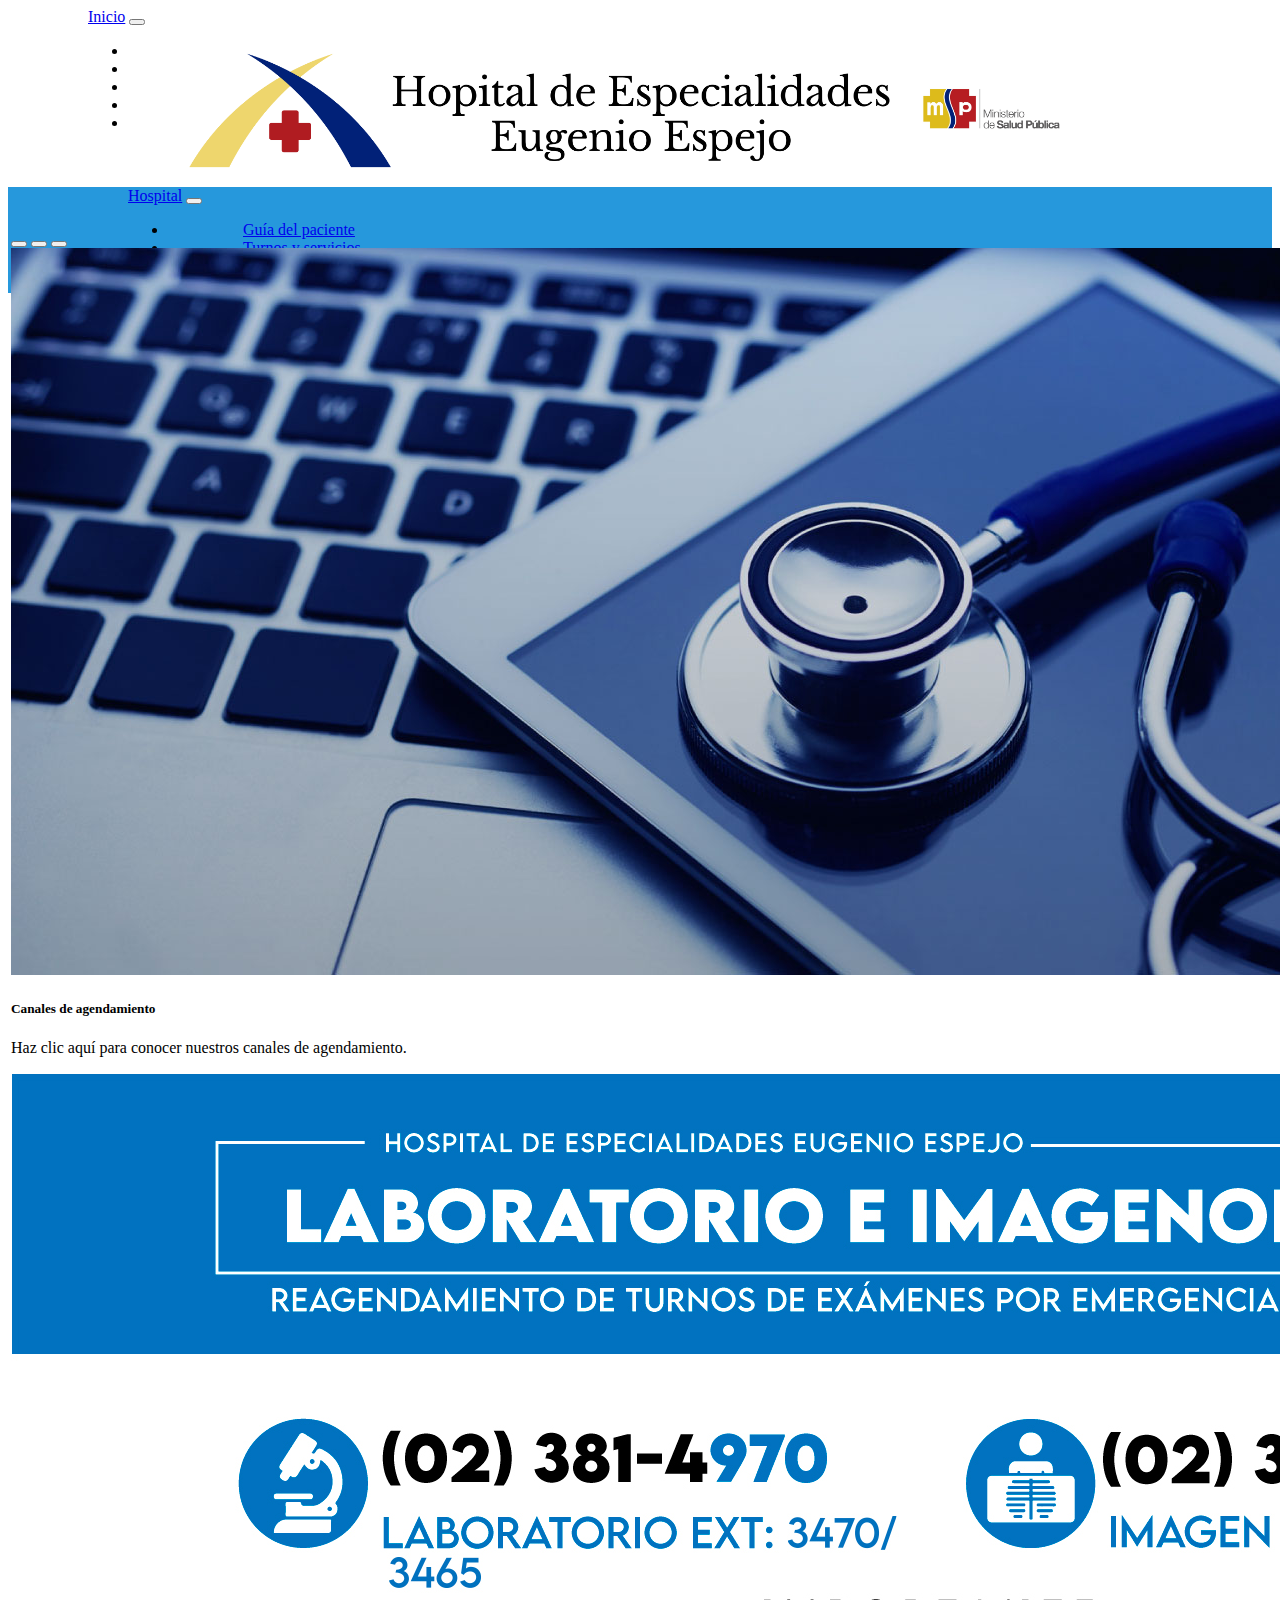
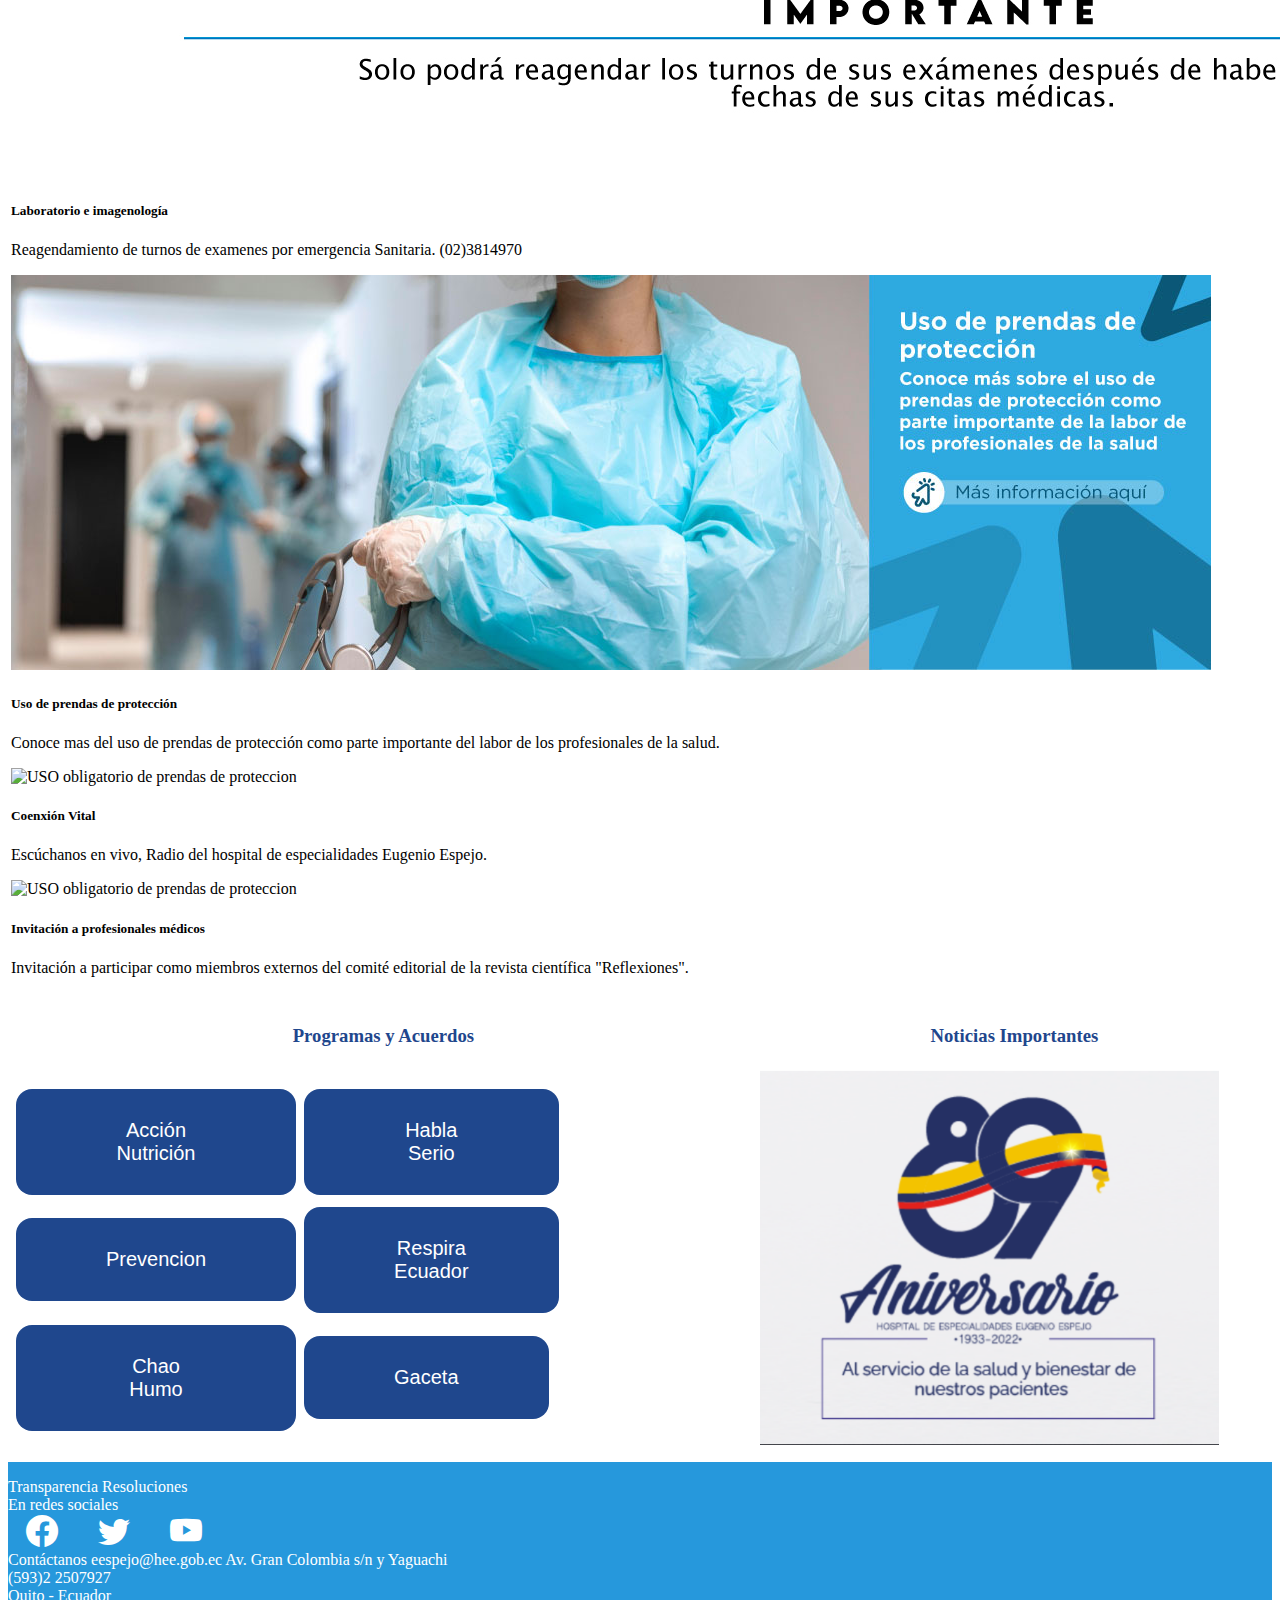
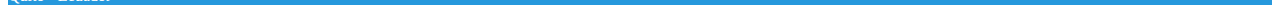
==== index.html @ d8097b3f "Tab index" ====
<!DOCTYPE html>
<html lang="es">

<head>
    <meta charset="UTF-8">
    <meta http-equiv="X-UA-Compatible" content="IE=edge">
    <meta name="viewport" content="width=device-width, initial-scale=1.0">
    <title>Inicio</title>
    <link href="https://cdn.jsdelivr.net/npm/bootstrap@5.3.0-alpha1/dist/css/bootstrap.min.css" rel="stylesheet" integrity="sha384-GLhlTQ8iRABdZLl6O3oVMWSktQOp6b7In1Zl3/Jr59b6EGGoI1aFkw7cmDA6j6gD" crossorigin="anonymous">
    <link rel="stylesheet" href=
            "https://cdn.jsdelivr.net/npm/bootstrap-icons@1.5.0/font/bootstrap-icons.css" />
    <link rel="stylesheet" href="estilos/stylec.css">
</head>

<body>
<!---Menus-->

<!--NavBar1-->

<nav class="navbar navbar-expand-lg navbar-dark bg-secondary" style="height: 25px;">
    <div class="container-fluid" style="margin-left: 40px; padding-left: 40px;">
        <a class="navbar-brand" href="#">Inicio</a>
        <button class="navbar-toggler" type="button" data-bs-toggle="collapse" data-bs-target="#navbarNav" aria-controls="navbarNav" aria-expanded="false" aria-label="Toggle navigation">
            <span class="navbar-toggler-icon"></span>
        </button>
        <div class="collapse navbar-collapse" id="navbarNav">
            <ul class="navbar-nav" >
                <li class="nav-item" >
                    <a class="nav-link" href="#">Intranet</a>
                </li>
                <li class="nav-item" >
                    <a class="nav-link" href="#">Webmail</a>
                </li>
                <li class="nav-item" >
                    <a class="nav-link " href="#">Quipux</a>
                </li>
                <li class="nav-item" >
                    <a class="nav-link " href="#">Directorio</a>
                </li>
                <li class="nav-item" >
                    <a class="nav-link " href="#">Docencia</a>
                </li>
            </ul>
        </div>
    </div>
</nav>
<!-- Banner -->
<div style="text-align: center; background: #FFF">
    <img src="recursos/banner.png" style="height: 150px;" alt="Imagen hospital de especialidades Eugenio Espejo">
</div>

<!--NavBar2-->

<nav class="navbar navbar-expand-lg bg-transparent navbar-dark" style="height: 40px;">
    <div class="container-fluid" style="padding-left: 120px; background: #2698DC;">
        <a class="navbar-brand" href="#">Hospital</a>
        <button class="navbar-toggler" type="button" data-bs-toggle="collapse" data-bs-target="#navbarNav" aria-controls="navbarNav" aria-expanded="false" aria-label="Toggle navigation">
            <span class="navbar-toggler-icon"></span>
        </button>
        <div class="collapse navbar-collapse" id="navbarNav">
            <ul class="navbar-nav">
                <li class="nav-item">
                    <a class="nav-link" href="#">Guía del paciente</a>
                </li>
                <li class="nav-item">
                    <a class="nav-link" href="#">Turnos y servicios</a>
                </li>
                <li class="nav-item">
                    <a class="nav-link "  href="#">Cartera</a>
                </li>
                <li class="nav-item">
                    <a class="nav-link "  href="#">Red Pública</a>
                </li>
            </ul>
        </div>
    </div>
</nav>

    <!--Division 1-->

    <table style="width:100%;"  style="border: none;" style="text-align: center;">
        <tr>
            <td>
                <!--Carusel-->
                <div id="carouselExampleDark " class="carousel carousel-dark slide ">
                    <div class="carousel-indicators ">
                        <button type="button " data-bs-target="#carouselExampleDark " data-bs-slide-to="0 " class="active bg-light " aria-current="true " aria-label="Slide 1 "></button>
                        <button type="button " data-bs-target="#carouselExampleDark " data-bs-slide-to="1 " class="bg-light " aria-label="Slide 2 "></button>
                        <button type="button " data-bs-target="#carouselExampleDark " class="bg-light " data-bs-slide-to="2 " aria-label="Slide 3 "></button>
                    </div>

                    <div class="carousel-inner ">
                        <div class="carousel-item active " data-bs-interval="10000 ">
                            <img src="recursos/01.jpg " class="d-block w-100 " alt="Conoce a nuestros medicos ">
                            <div class="carousel-caption d-none d-md-block ">
                                <h5 class="text-light ">Canales de agendamiento</h5>
                                <p class="text-light ">Haz clic aquí para conocer nuestros canales de agendamiento.</p>
                            </div>
                        </div>
                        <div class="carousel-item " data-bs-interval="2000 ">
                            <img src="recursos/02.jpg " class="d-block w-100 " alt="Labortorio e inmunologia ">
                            <div class="carousel-caption d-none d-md-block ">
                                <h5 class="text-light ">Laboratorio e imagenología</h5>
                                <p class="text-light ">Reagendamiento de turnos de examenes por emergencia Sanitaria. (02)3814970</p>
                            </div>
                        </div>
                        <div class="carousel-item ">
                            <img src="recursos/03.jpg " class="d-block w-100 " alt="USO obligatorio de prendas de proteccion ">
                            <div class="carousel-caption d-none d-md-block ">
                                <h5 class="text-light ">Uso de prendas de protección</h5>
                                <p class="text-light ">Conoce mas del uso de prendas de protección como parte importante del labor de los profesionales de la salud.</p>
                            </div>
                        </div>
                        <div class="carousel-item ">
                            <img src="recursos/04.jpg " class="d-block w-100 " alt="USO obligatorio de prendas de proteccion ">
                            <div class="carousel-caption d-none d-md-block ">
                                <h5 class="text-light ">Coenxión Vital</h5>
                                <p class="text-light ">Escúchanos en vivo, Radio del hospital de especialidades Eugenio Espejo.</p>
                            </div>
                        </div>
                        <div class="carousel-item ">
                            <img src="recursos/05.jpg " class="d-block w-100 " alt="USO obligatorio de prendas de proteccion ">
                            <div class="carousel-caption d-none d-md-block ">
                                <h5 class="text-light ">Invitación a profesionales médicos</h5>
                                <p class="text-light ">Invitación a participar como miembros externos del comité editorial de la revista científica "Reflexiones".</p>
                            </div>
                        </div>
                    </div>
                </div>
            </td>
            <td>
                <img src="recursos/boton-agendamiento.png " alt="Agenda un nuevo turno médico" href="turnos.html" height="100px">
                <br>
                <br>
                <br>
                <div style="text-align: center;">
                    <h3 style="color: #1f478d;" style="text-align: center;">Horarios de Atencion</h3>
                </div>
                <div style="text-align: center; width: 100%;">
                    <p style="color:#2698DC ;">Lunes a Domingo <br>Atención 24 horas</p>
                </div>

            </td>
        </tr>
        <td>
        </td>
        <td>

        </td>
    </table>

    <!--Division 2-->
    <table style="width: 100%;">
        <td>
            <tr>
                <th>
                    <h3 style=" text-align: center; color: #1f478d; ">Programas y Acuerdos</h3>
                </th>
                <th>
                    <h3 style="text-align: center; color: #1f478d; ">Noticias Importantes</h3>
                </th>
            </tr>
            <tr>
                <td>
                    <nav style="width: 60%;">
                        <table>
                            <tr>
                                <td>
                                    <button class="button" alt="Acción Nutricion.Hacia la Desnutrición cero">Acción Nutrición</button>
                                </td>
                                <td>
                                    <button class="button" alt="Habla serio, sexualidad sin misterios">Habla Serio</button>
                                </td>

                            </tr>
                            <tr>
                                <td>
                                    <button class="button" alt="Prevención, la mejor cura">Prevencion</button>
                                </td>
                                <td>
                                    <button class="button" alt="Respira Ecuador, libre de tuberculosis">Respira Ecuador</button>
                                </td>
                            </tr>
                            <tr>

                                <td>
                                    <button class="button" alt="Chao humo, Ecuador libre de Humo">Chao Humo</button>
                                </td>
                                <td>
                                    <button class="button" alt="Epidemiología">Gaceta</button>
                                </td>
                            </tr>

                        </table>
                    </nav>
                </td>
                <td>
                    <img src="recursos/n1.png " alt="Aniversario del Hospital. 89 años al servicio de la salud y bienestar de nuestros pacientes " height="375px">
                </td>
            </tr>
        </td>
    </table>

    <!---base bottom-->
    <div class="container-fluid barra_bottom" id="bottom">
        <div class="row" style="padding-top: 16px;">
            <div class="col d-grid text-center ">
                <a >Transparencia</a>
                <a >Resoluciones</a>
            </div>
            <div class="col  text-center">
                <span class="d-block"><div>En redes sociales</div></span>
                <i class="bi bi-facebook icono"></i>
                <i class="bi bi-twitter icono"></i>
                <i class="bi bi-youtube icono"></i>
            </div>
            <div class="col  d-grid text-center">
                <span><a href="contacto.html" class="barra_bottom" alt="Link para la página de contactos">Contáctanos</a></span>
                <a >eespejo@hee.gob.ec</a>
                <a>
                    Av. Gran Colombia s/n y Yaguachi <br>
                    (593)2 2507927<br>
                    Quito - Ecuador
                </a>
            </div>
        </div>
    </div>
    <script src="https://cdn.jsdelivr.net/npm/bootstrap@5.3.0-alpha1/dist/js/bootstrap.bundle.min.js " integrity="sha384-w76AqPfDkMBDXo30jS1Sgez6pr3x5MlQ1ZAGC+nuZB+EYdgRZgiwxhTBTkF7CXvN " crossorigin="anonymous "></script>
</body>

</html>
---- estilos/stylec.css ----
.barra_bottom {
    margin-top: 10px;
    background: #2698DC;
    color: #FFFFFF;
    text-decoration: none;
}
.barra_bottom a:hover{
    color: #1f478d;
}
.icono {
    font-size: 2rem;
    color: #FFF;
    margin: 0 18px;
}

.doctor{
    font-size: 18px;
    font-weight: bold;
}

.texto{
    font-size: 20px;
    color: #0d6efd;
    font-weight: bold;
}

.titulo {
    padding: 15px 0px;
    color: #0d6efd;
    display: flex;
}

.nav-item {
    padding: 0 75px;
}

.button {
    background-color: #1f478d;
    border: none;
    color: white;
    padding: 30px 90px;
    text-align: center;
    text-decoration: none;
    display: inline-block;
    margin: 4px 2px;
    cursor: pointer;
    border-radius: 16px;
    font-size: 20px;
}

.button:hover {
    background-color: #2698DC;
}
<<<<<<< HEAD

.label.failed {
	border: red thin solid;
=======
#navbarNav{
    justify-content: center;
>>>>>>> dev
}
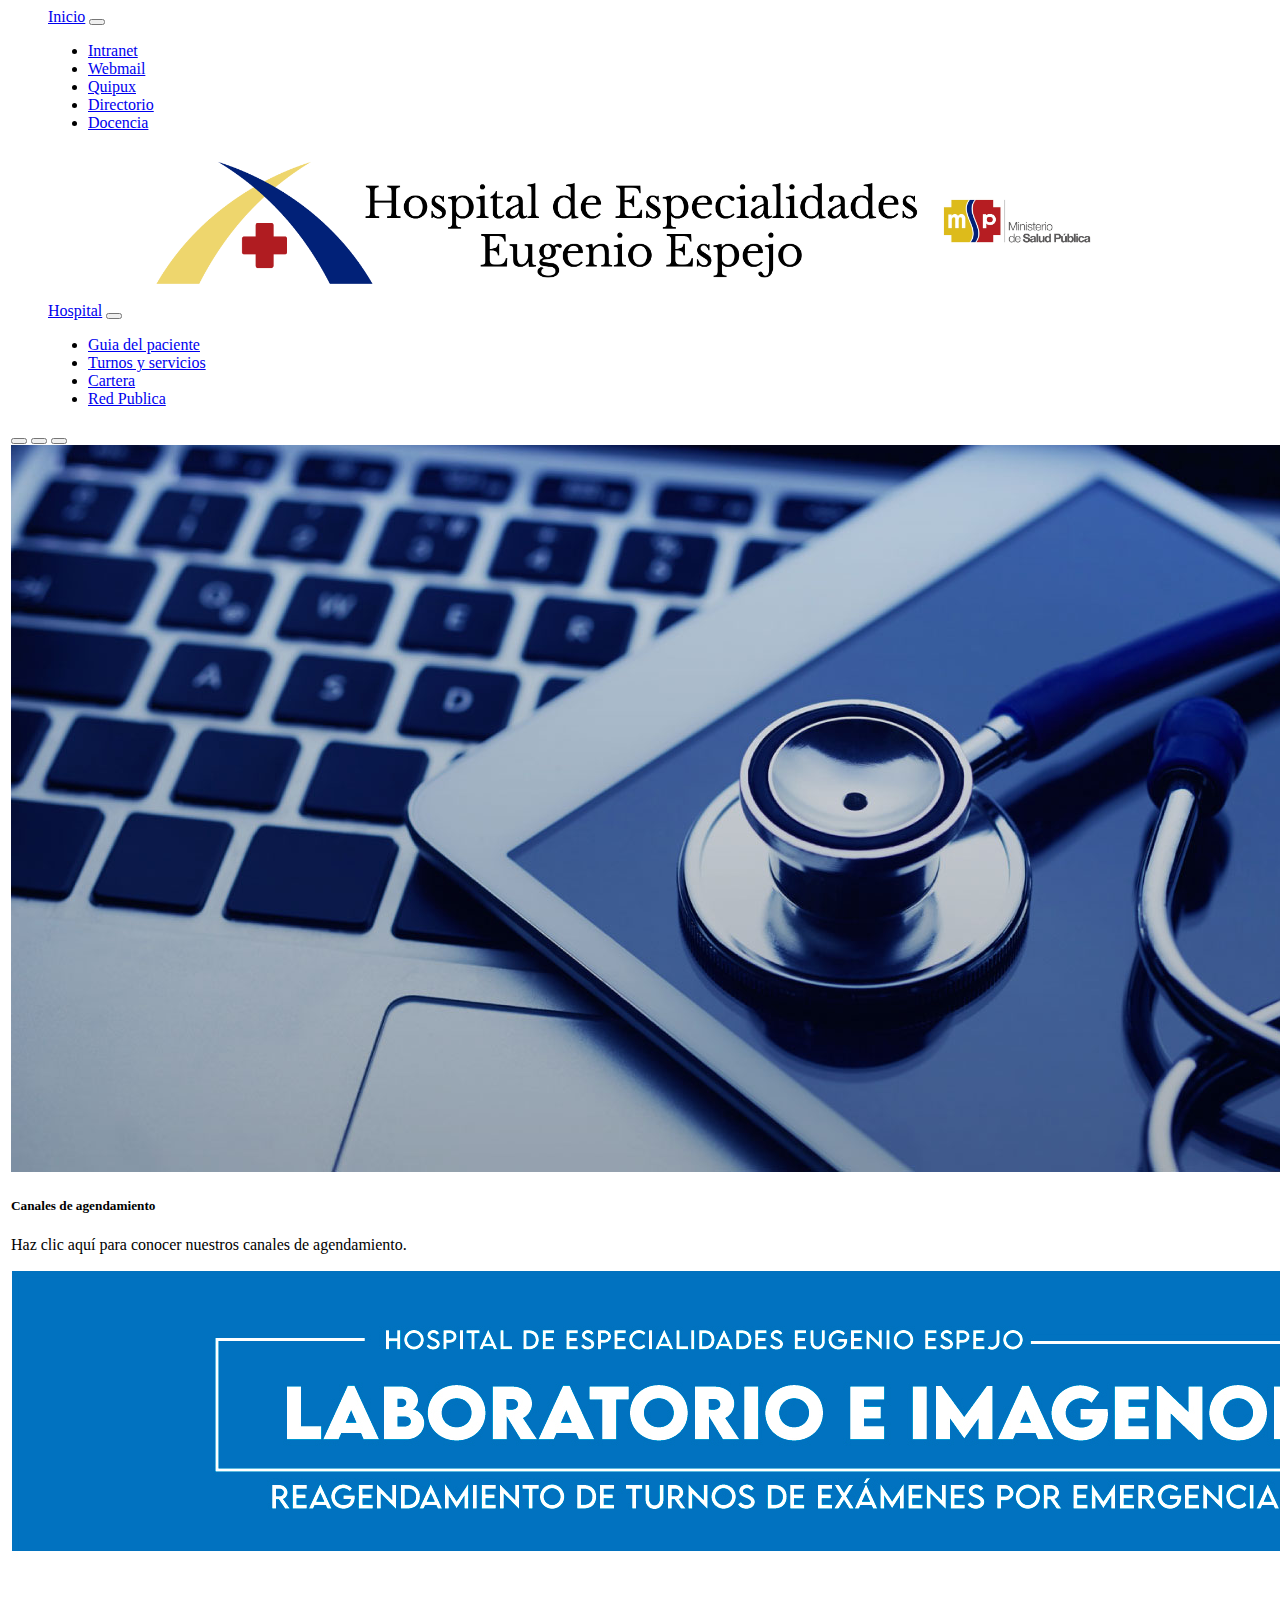
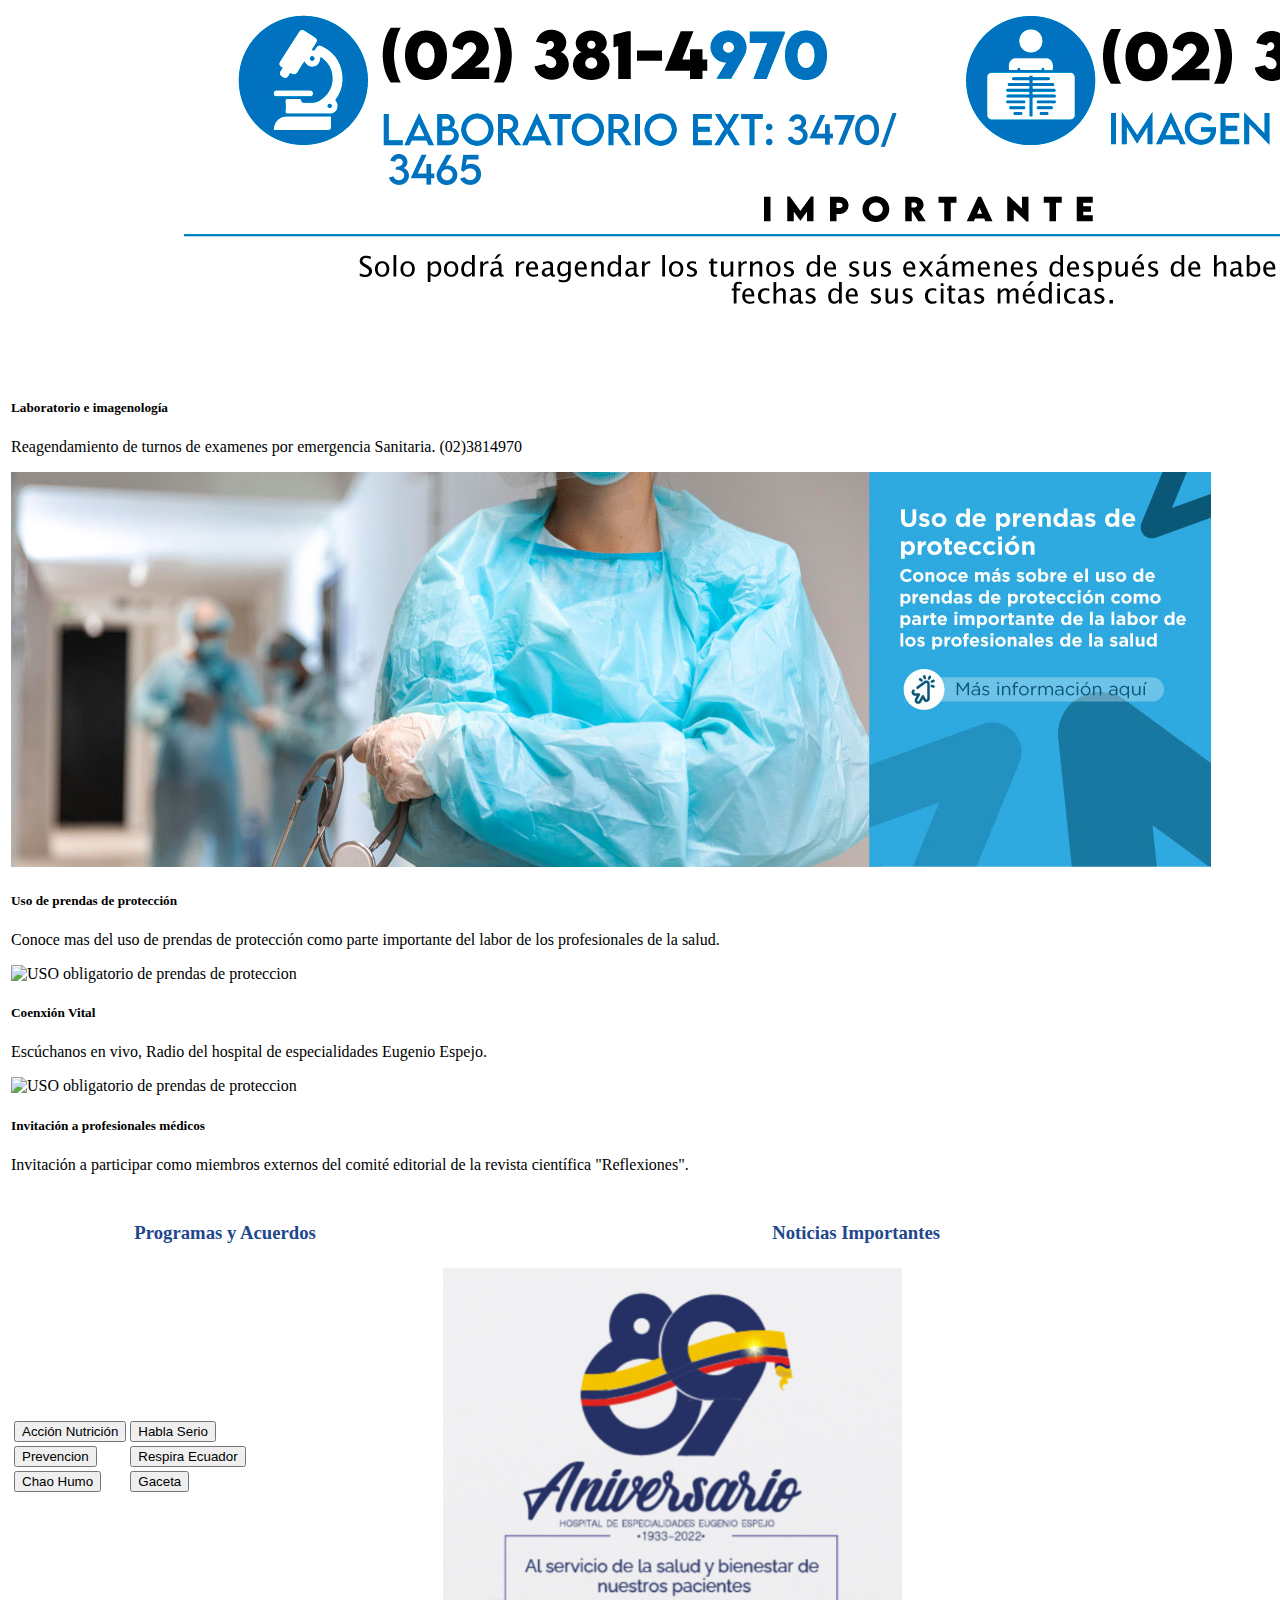
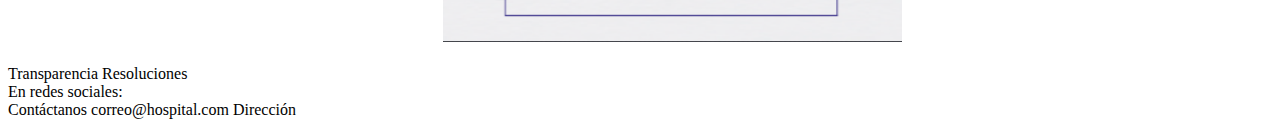
==== commit 19868644: "centrado" ====
--- a/index.html
+++ b/index.html
@@ -1,84 +1,82 @@
 <!DOCTYPE html>
-<html lang="es">
+<html lang="en">
 
 <head>
     <meta charset="UTF-8">
     <meta http-equiv="X-UA-Compatible" content="IE=edge">
     <meta name="viewport" content="width=device-width, initial-scale=1.0">
-    <title>Inicio</title>
+    <title>Document</title>
     <link href="https://cdn.jsdelivr.net/npm/bootstrap@5.3.0-alpha1/dist/css/bootstrap.min.css" rel="stylesheet" integrity="sha384-GLhlTQ8iRABdZLl6O3oVMWSktQOp6b7In1Zl3/Jr59b6EGGoI1aFkw7cmDA6j6gD" crossorigin="anonymous">
-    <link rel="stylesheet" href=
-            "https://cdn.jsdelivr.net/npm/bootstrap-icons@1.5.0/font/bootstrap-icons.css" />
-    <link rel="stylesheet" href="estilos/stylec.css">
 </head>
 
 <body>
-<!---Menus-->
-
-<!--NavBar1-->
-
-<nav class="navbar navbar-expand-lg navbar-dark bg-secondary" style="height: 25px;">
-    <div class="container-fluid" style="margin-left: 40px; padding-left: 40px;">
-        <a class="navbar-brand" href="#">Inicio</a>
-        <button class="navbar-toggler" type="button" data-bs-toggle="collapse" data-bs-target="#navbarNav" aria-controls="navbarNav" aria-expanded="false" aria-label="Toggle navigation">
-            <span class="navbar-toggler-icon"></span>
-        </button>
-        <div class="collapse navbar-collapse" id="navbarNav">
-            <ul class="navbar-nav" >
-                <li class="nav-item" >
-                    <a class="nav-link" href="#">Intranet</a>
-                </li>
-                <li class="nav-item" >
-                    <a class="nav-link" href="#">Webmail</a>
-                </li>
-                <li class="nav-item" >
-                    <a class="nav-link " href="#">Quipux</a>
-                </li>
-                <li class="nav-item" >
-                    <a class="nav-link " href="#">Directorio</a>
-                </li>
-                <li class="nav-item" >
-                    <a class="nav-link " href="#">Docencia</a>
-                </li>
-            </ul>
+    <!---Menus-->
+
+    <!--NavBar1-->
+
+    <nav class="navbar navbar-expand-lg navbar-dark bg-primary">
+        <div class="container-fluid" style="margin-left: 40px;">
+            <a class="navbar-brand" href="#">Inicio</a>
+            <button class="navbar-toggler" type="button" data-bs-toggle="collapse" data-bs-target="#navbarNav" aria-controls="navbarNav" aria-expanded="false" aria-label="Toggle navigation">
+                    <span class="navbar-toggler-icon"></span>
+                </button>
+            <div class="collapse navbar-collapse" id="navbarNav">
+                <ul class="navbar-nav">
+                    <li class="nav-item">
+                        <a class="nav-link" href="#">Intranet</a>
+                    </li>
+                    <li class="nav-item">
+                        <a class="nav-link" href="#">Webmail</a>
+                    </li>
+                    <li class="nav-item">
+                        <a class="nav-link " href="#">Quipux</a>
+                    </li>
+                    <li class="nav-item">
+                        <a class="nav-link " href="#">Directorio</a>
+                    </li>
+                    <li class="nav-item">
+                        <a class="nav-link " href="#">Docencia</a>
+                    </li>
+                </ul>
+            </div>
         </div>
+    </nav>
+
+    <!-- Banner -->
+    <div style="text-align: center; background: #FFF">
+        <img src="recursos/banner.png" style="height: 150px; justify-content: center;" alt="Imagen hospital de especialidades Eugenio Espejo">
     </div>
-</nav>
-<!-- Banner -->
-<div style="text-align: center; background: #FFF">
-    <img src="recursos/banner.png" style="height: 150px;" alt="Imagen hospital de especialidades Eugenio Espejo">
-</div>
-
-<!--NavBar2-->
-
-<nav class="navbar navbar-expand-lg bg-transparent navbar-dark" style="height: 40px;">
-    <div class="container-fluid" style="padding-left: 120px; background: #2698DC;">
-        <a class="navbar-brand" href="#">Hospital</a>
-        <button class="navbar-toggler" type="button" data-bs-toggle="collapse" data-bs-target="#navbarNav" aria-controls="navbarNav" aria-expanded="false" aria-label="Toggle navigation">
-            <span class="navbar-toggler-icon"></span>
-        </button>
-        <div class="collapse navbar-collapse" id="navbarNav">
-            <ul class="navbar-nav">
-                <li class="nav-item">
-                    <a class="nav-link" href="#">Guía del paciente</a>
-                </li>
-                <li class="nav-item">
-                    <a class="nav-link" href="#">Turnos y servicios</a>
-                </li>
-                <li class="nav-item">
-                    <a class="nav-link "  href="#">Cartera</a>
-                </li>
-                <li class="nav-item">
-                    <a class="nav-link "  href="#">Red Pública</a>
-                </li>
-            </ul>
+
+
+    <!--NavBar2-->
+    <nav class="navbar navbar-expand-lg bg-dark navbar-dark ">
+        <div class="container-fluid " style="margin-left: 40px; ">
+            <a class="navbar-brand " href="# ">Hospital</a>
+            <button class="navbar-toggler " type="button " data-bs-toggle="collapse " data-bs-target="#navbarNav " aria-controls="navbarNav " aria-expanded="false " aria-label="Toggle navigation ">
+                <span class="navbar-toggler-icon "></span>
+            </button>
+            <div class="collapse navbar-collapse " id="navbarNav ">
+                <ul class="navbar-nav ">
+                    <li class="nav-item ">
+                        <a class="nav-link " href="# ">Guia del paciente</a>
+                    </li>
+                    <li class="nav-item ">
+                        <a class="nav-link " href="# ">Turnos y servicios</a>
+                    </li>
+                    <li class="nav-item ">
+                        <a class="nav-link " href="# ">Cartera</a>
+                    </li>
+                    <li class="nav-item ">
+                        <a class="nav-link " href="# ">Red Publica</a>
+                    </li>
+                </ul>
+            </div>
         </div>
-    </div>
-</nav>
+    </nav>
 
     <!--Division 1-->
 
-    <table style="width:100%;"  style="border: none;" style="text-align: center;">
+    <table style="width:100%;" , style="border: none;" style="text-align: center;">
         <tr>
             <td>
                 <!--Carusel-->
@@ -162,14 +160,14 @@
             </tr>
             <tr>
                 <td>
-                    <nav style="width: 60%;">
+                    <nav style="width: 60%; align-items: center;">
                         <table>
                             <tr>
                                 <td>
                                     <button class="button" alt="Acción Nutricion.Hacia la Desnutrición cero">Acción Nutrición</button>
                                 </td>
                                 <td>
-                                    <button class="button" alt="Habla serio, sexualidad sin misterios">Habla Serio</button>
+                                    <button aria-describedby="noticiaSexualidad" class="button" alt="Habla serio, sexualidad sin misterios">Habla Serio</button>
                                 </td>
 
                             </tr>
@@ -202,26 +200,22 @@
     </table>
 
     <!---base bottom-->
-    <div class="container-fluid barra_bottom" id="bottom">
-        <div class="row" style="padding-top: 16px;">
+    <div class="container-fluid barra_bottom " id="bottom ">
+        <div class="row " style="padding-top: 16px; ">
             <div class="col d-grid text-center ">
-                <a >Transparencia</a>
-                <a >Resoluciones</a>
-            </div>
-            <div class="col  text-center">
-                <span class="d-block"><div>En redes sociales</div></span>
-                <i class="bi bi-facebook icono"></i>
-                <i class="bi bi-twitter icono"></i>
-                <i class="bi bi-youtube icono"></i>
-            </div>
-            <div class="col  d-grid text-center">
-                <span><a href="contacto.html" class="barra_bottom" alt="Link para la página de contactos">Contáctanos</a></span>
-                <a >eespejo@hee.gob.ec</a>
-                <a>
-                    Av. Gran Colombia s/n y Yaguachi <br>
-                    (593)2 2507927<br>
-                    Quito - Ecuador
-                </a>
+                <a>Transparencia</a>
+                <a>Resoluciones</a>
+            </div>
+            <div class="col text-center ">
+                <span class="d-block ">En redes sociales:</span>
+                <i class="bi bi-facebook icono "></i>
+                <i class="bi bi-twitter icono "></i>
+                <i class="bi bi-youtube icono "></i>
+            </div>
+            <div class="col d-grid text-center ">
+                <span>Contáctanos</span>
+                <a>correo@hospital.com</a>
+                <a>Dirección</a>
             </div>
         </div>
     </div>
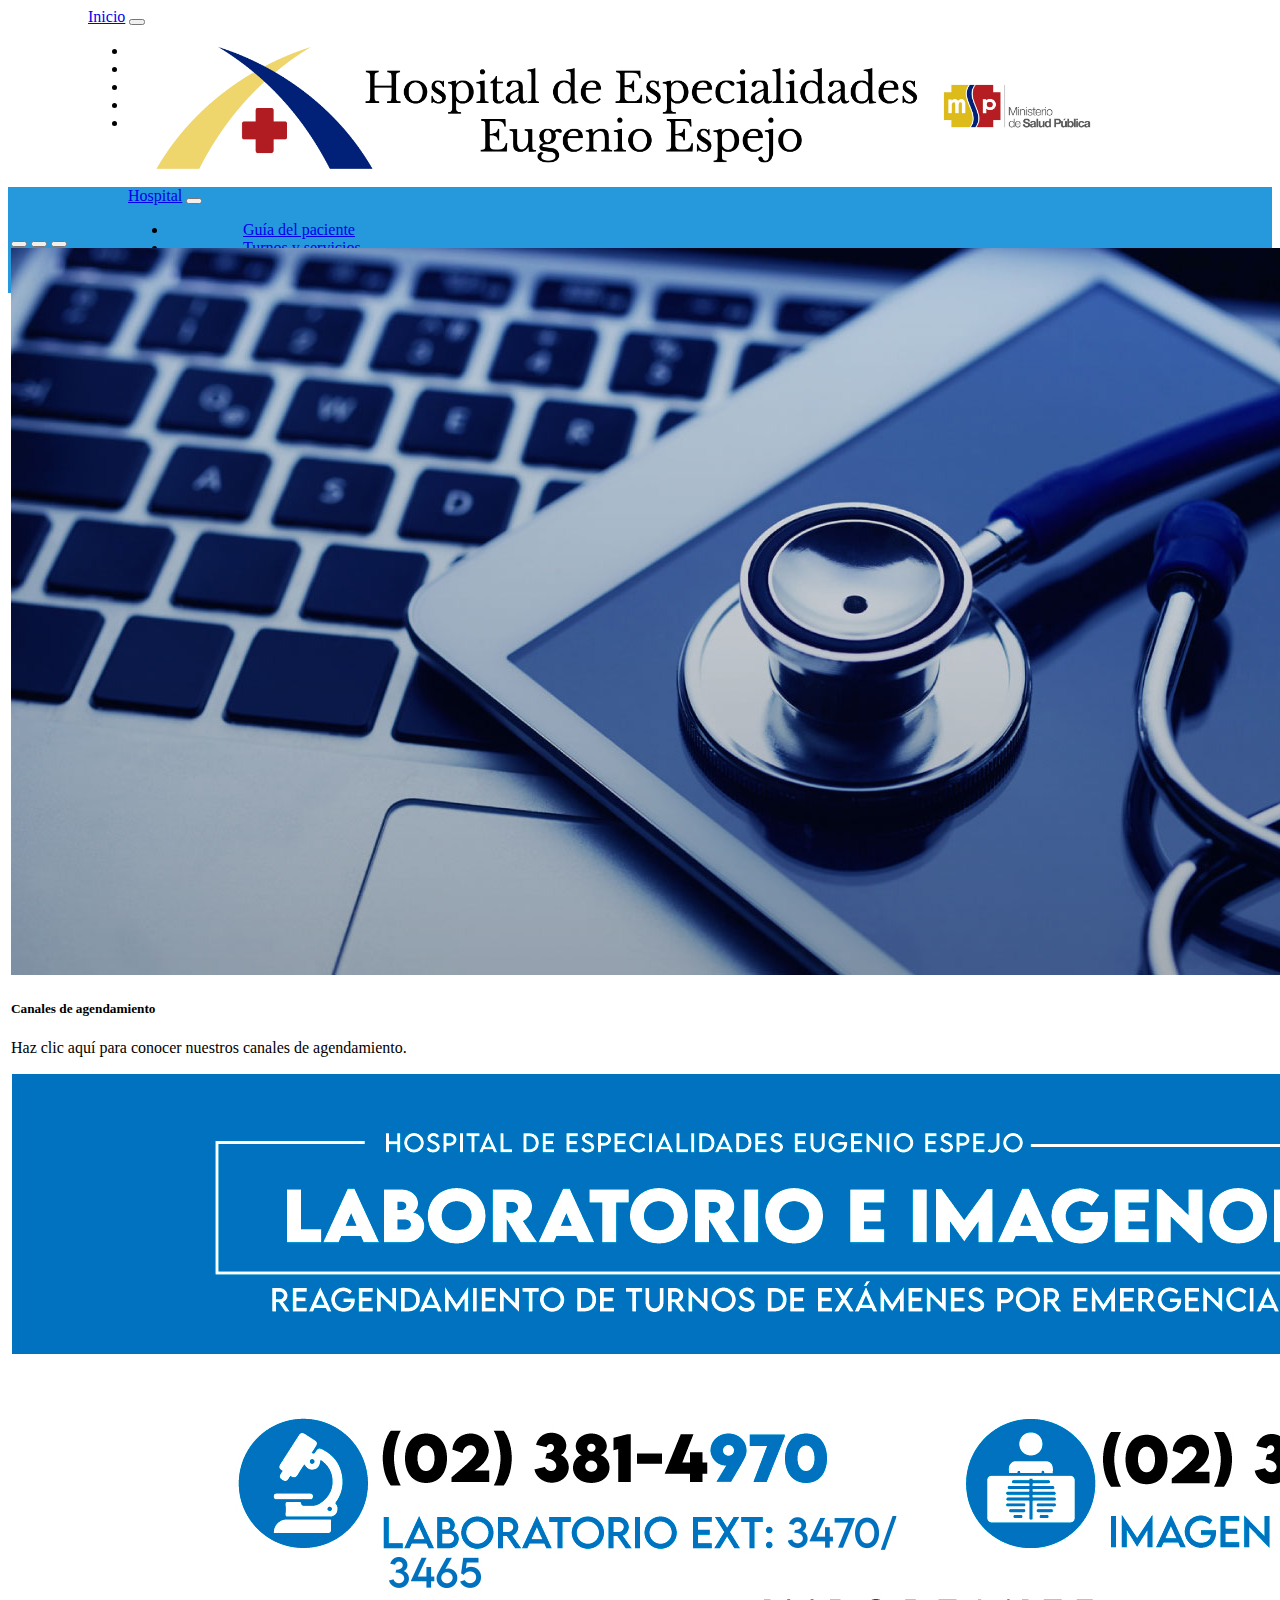
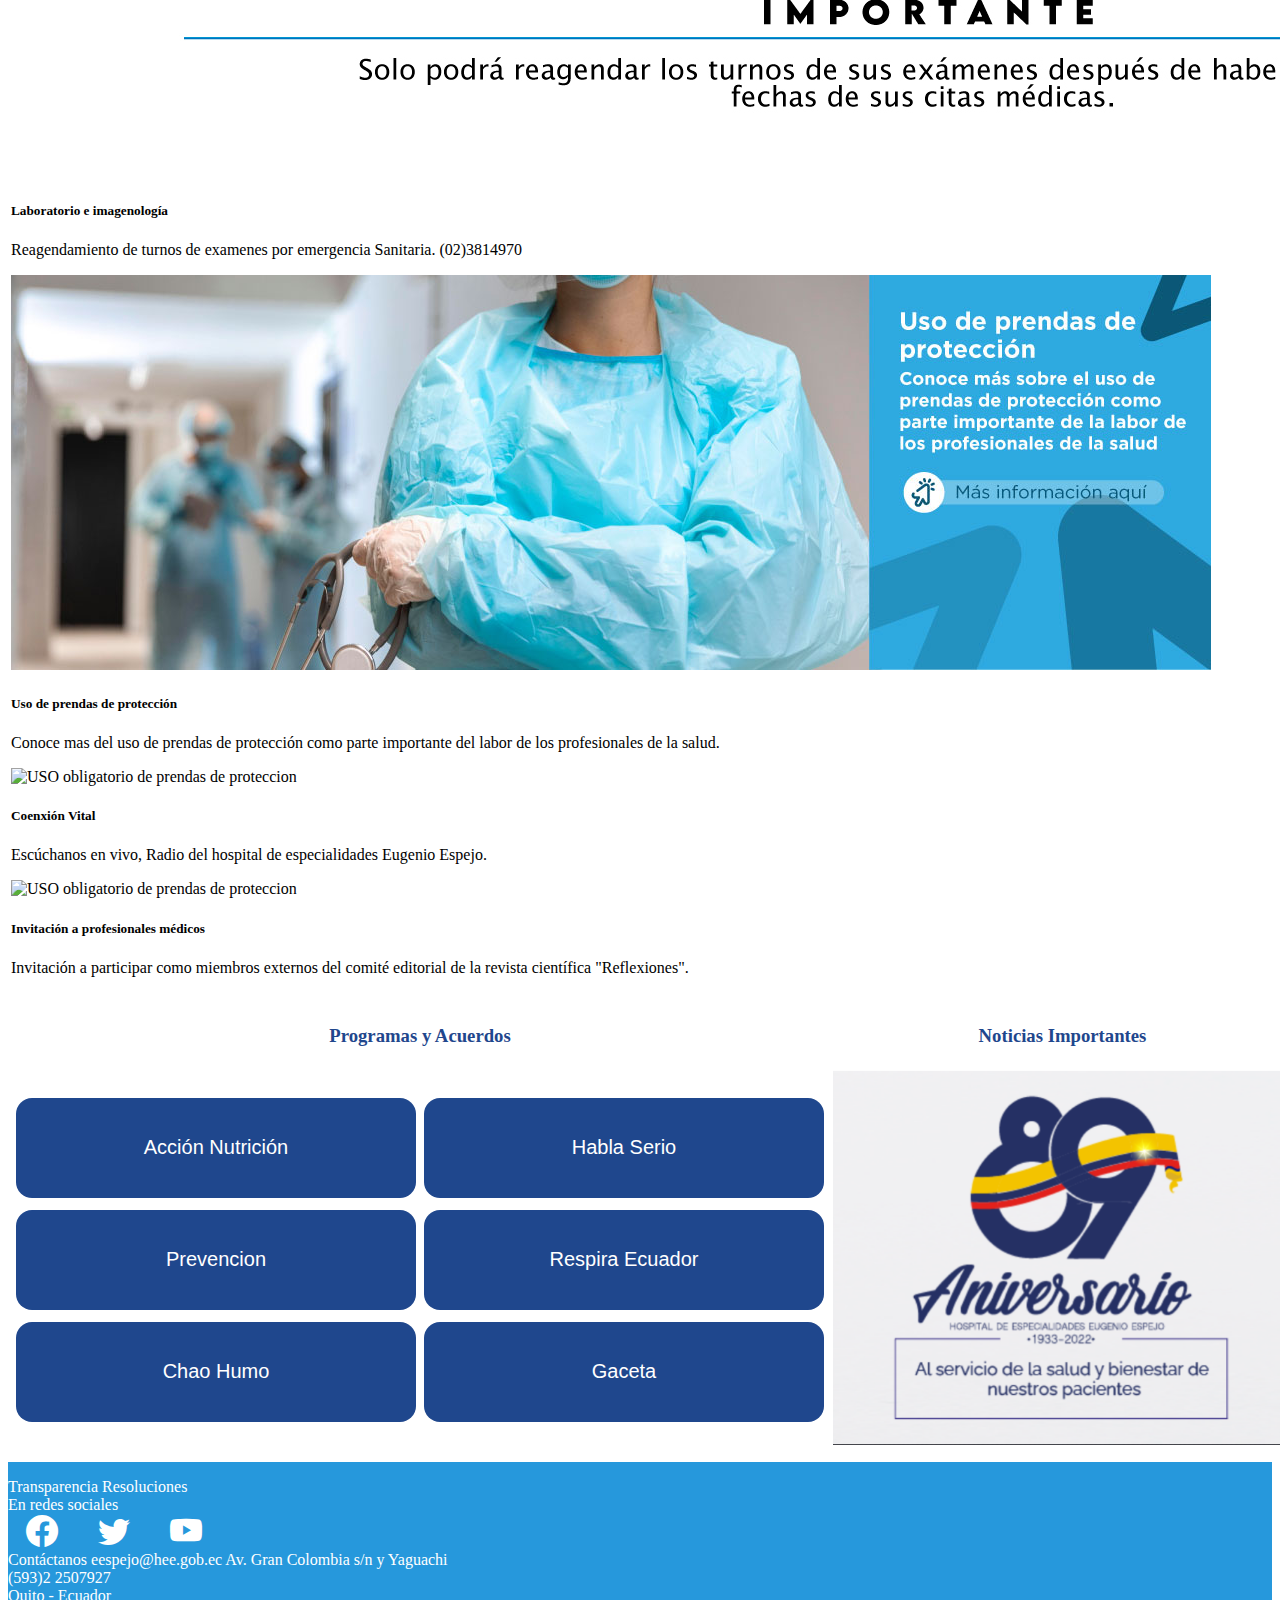
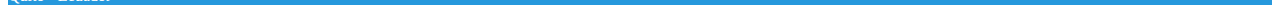
==== commit 32befcb7: "Merge remote-tracking branch 'origin/dev' into dev" ====
--- a/index.html
+++ b/index.html
@@ -1,82 +1,84 @@
 <!DOCTYPE html>
-<html lang="en">
+<html lang="es">
 
 <head>
     <meta charset="UTF-8">
     <meta http-equiv="X-UA-Compatible" content="IE=edge">
     <meta name="viewport" content="width=device-width, initial-scale=1.0">
-    <title>Document</title>
+    <title>Inicio</title>
     <link href="https://cdn.jsdelivr.net/npm/bootstrap@5.3.0-alpha1/dist/css/bootstrap.min.css" rel="stylesheet" integrity="sha384-GLhlTQ8iRABdZLl6O3oVMWSktQOp6b7In1Zl3/Jr59b6EGGoI1aFkw7cmDA6j6gD" crossorigin="anonymous">
+    <link rel="stylesheet" href=
+            "https://cdn.jsdelivr.net/npm/bootstrap-icons@1.5.0/font/bootstrap-icons.css" />
+    <link rel="stylesheet" href="estilos/stylec.css">
 </head>
 
 <body>
-    <!---Menus-->
-
-    <!--NavBar1-->
-
-    <nav class="navbar navbar-expand-lg navbar-dark bg-primary">
-        <div class="container-fluid" style="margin-left: 40px;">
-            <a class="navbar-brand" href="#">Inicio</a>
-            <button class="navbar-toggler" type="button" data-bs-toggle="collapse" data-bs-target="#navbarNav" aria-controls="navbarNav" aria-expanded="false" aria-label="Toggle navigation">
-                    <span class="navbar-toggler-icon"></span>
-                </button>
-            <div class="collapse navbar-collapse" id="navbarNav">
-                <ul class="navbar-nav">
-                    <li class="nav-item">
-                        <a class="nav-link" href="#">Intranet</a>
-                    </li>
-                    <li class="nav-item">
-                        <a class="nav-link" href="#">Webmail</a>
-                    </li>
-                    <li class="nav-item">
-                        <a class="nav-link " href="#">Quipux</a>
-                    </li>
-                    <li class="nav-item">
-                        <a class="nav-link " href="#">Directorio</a>
-                    </li>
-                    <li class="nav-item">
-                        <a class="nav-link " href="#">Docencia</a>
-                    </li>
-                </ul>
-            </div>
+<!---Menus-->
+
+<!--NavBar1-->
+
+<nav class="navbar navbar-expand-lg navbar-dark bg-secondary" style="height: 25px;">
+    <div class="container-fluid" style="margin-left: 40px; padding-left: 40px;">
+        <a class="navbar-brand" href="#">Inicio</a>
+        <button class="navbar-toggler" type="button" data-bs-toggle="collapse" data-bs-target="#navbarNav" aria-controls="navbarNav" aria-expanded="false" aria-label="Toggle navigation">
+            <span class="navbar-toggler-icon"></span>
+        </button>
+        <div class="collapse navbar-collapse" id="navbarNav">
+            <ul class="navbar-nav" >
+                <li class="nav-item" >
+                    <a class="nav-link" href="#">Intranet</a>
+                </li>
+                <li class="nav-item" >
+                    <a class="nav-link" href="#">Webmail</a>
+                </li>
+                <li class="nav-item" >
+                    <a class="nav-link " href="#">Quipux</a>
+                </li>
+                <li class="nav-item" >
+                    <a class="nav-link " href="#">Directorio</a>
+                </li>
+                <li class="nav-item" >
+                    <a class="nav-link " href="#">Docencia</a>
+                </li>
+            </ul>
         </div>
-    </nav>
-
-    <!-- Banner -->
-    <div style="text-align: center; background: #FFF">
-        <img src="recursos/banner.png" style="height: 150px; justify-content: center;" alt="Imagen hospital de especialidades Eugenio Espejo">
     </div>
-
-
-    <!--NavBar2-->
-    <nav class="navbar navbar-expand-lg bg-dark navbar-dark ">
-        <div class="container-fluid " style="margin-left: 40px; ">
-            <a class="navbar-brand " href="# ">Hospital</a>
-            <button class="navbar-toggler " type="button " data-bs-toggle="collapse " data-bs-target="#navbarNav " aria-controls="navbarNav " aria-expanded="false " aria-label="Toggle navigation ">
-                <span class="navbar-toggler-icon "></span>
-            </button>
-            <div class="collapse navbar-collapse " id="navbarNav ">
-                <ul class="navbar-nav ">
-                    <li class="nav-item ">
-                        <a class="nav-link " href="# ">Guia del paciente</a>
-                    </li>
-                    <li class="nav-item ">
-                        <a class="nav-link " href="# ">Turnos y servicios</a>
-                    </li>
-                    <li class="nav-item ">
-                        <a class="nav-link " href="# ">Cartera</a>
-                    </li>
-                    <li class="nav-item ">
-                        <a class="nav-link " href="# ">Red Publica</a>
-                    </li>
-                </ul>
-            </div>
+</nav>
+<!-- Banner -->
+<div style="text-align: center; background: #FFF">
+    <img src="recursos/banner.png" style="height: 150px;" alt="Imagen hospital de especialidades Eugenio Espejo">
+</div>
+
+<!--NavBar2-->
+
+<nav class="navbar navbar-expand-lg bg-transparent navbar-dark" style="height: 40px;">
+    <div class="container-fluid" style="padding-left: 120px; background: #2698DC;">
+        <a class="navbar-brand" href="#">Hospital</a>
+        <button class="navbar-toggler" type="button" data-bs-toggle="collapse" data-bs-target="#navbarNav" aria-controls="navbarNav" aria-expanded="false" aria-label="Toggle navigation">
+            <span class="navbar-toggler-icon"></span>
+        </button>
+        <div class="collapse navbar-collapse" id="navbarNav">
+            <ul class="navbar-nav">
+                <li class="nav-item">
+                    <a class="nav-link" href="#">Guía del paciente</a>
+                </li>
+                <li class="nav-item">
+                    <a class="nav-link" href="#">Turnos y servicios</a>
+                </li>
+                <li class="nav-item">
+                    <a class="nav-link "  href="#">Cartera</a>
+                </li>
+                <li class="nav-item">
+                    <a class="nav-link "  href="#">Red Pública</a>
+                </li>
+            </ul>
         </div>
-    </nav>
+    </div>
+</nav>
 
     <!--Division 1-->
 
-    <table style="width:100%;" , style="border: none;" style="text-align: center;">
+    <table style="width:100%;"  style="border: none;" style="text-align: center;">
         <tr>
             <td>
                 <!--Carusel-->
@@ -200,22 +202,26 @@
     </table>
 
     <!---base bottom-->
-    <div class="container-fluid barra_bottom " id="bottom ">
-        <div class="row " style="padding-top: 16px; ">
+    <div class="container-fluid barra_bottom" id="bottom">
+        <div class="row" style="padding-top: 16px;">
             <div class="col d-grid text-center ">
-                <a>Transparencia</a>
-                <a>Resoluciones</a>
+                <a >Transparencia</a>
+                <a >Resoluciones</a>
             </div>
-            <div class="col text-center ">
-                <span class="d-block ">En redes sociales:</span>
-                <i class="bi bi-facebook icono "></i>
-                <i class="bi bi-twitter icono "></i>
-                <i class="bi bi-youtube icono "></i>
+            <div class="col  text-center">
+                <span class="d-block"><div>En redes sociales</div></span>
+                <i class="bi bi-facebook icono"></i>
+                <i class="bi bi-twitter icono"></i>
+                <i class="bi bi-youtube icono"></i>
             </div>
-            <div class="col d-grid text-center ">
-                <span>Contáctanos</span>
-                <a>correo@hospital.com</a>
-                <a>Dirección</a>
+            <div class="col  d-grid text-center">
+                <span><a href="contacto.html" class="barra_bottom" alt="Link para la página de contactos">Contáctanos</a></span>
+                <a >eespejo@hee.gob.ec</a>
+                <a>
+                    Av. Gran Colombia s/n y Yaguachi <br>
+                    (593)2 2507927<br>
+                    Quito - Ecuador
+                </a>
             </div>
         </div>
     </div>
--- a/estilos/stylec.css
+++ b/estilos/stylec.css
@@ -0,0 +1,64 @@
+.barra_bottom {
+    margin-top: 10px;
+    background: #2698DC;
+    color: #FFFFFF;
+    text-decoration: none;
+}
+.barra_bottom a:hover{
+    color: #1f478d;
+}
+.icono {
+    font-size: 2rem;
+    color: #FFF;
+    margin: 0 18px;
+}
+
+.doctor{
+    font-size: 18px;
+    font-weight: bold;
+}
+
+.texto{
+    font-size: 20px;
+    color: #0d6efd;
+    font-weight: bold;
+}
+
+.titulo {
+    padding: 15px 0px;
+    color: #0d6efd;
+    display: flex;
+}
+
+.nav-item {
+    padding: 0 75px;
+}
+
+.button {
+    background-color: #1f478d;
+    border: none;
+    color: white;
+    padding: 30px 90px;
+    text-align: center;
+    text-decoration: none;
+    display: inline-block;
+    margin: 4px 2px;
+    cursor: pointer;
+    border-radius: 16px;
+    font-size: 20px;
+    width: 400px;
+    height: 100px;
+}
+
+.button:hover {
+    background-color: #2698DC;
+}
+<<<<<<< HEAD
+
+.label.failed {
+	border: red thin solid;
+=======
+#navbarNav{
+    justify-content: center;
+>>>>>>> dev
+}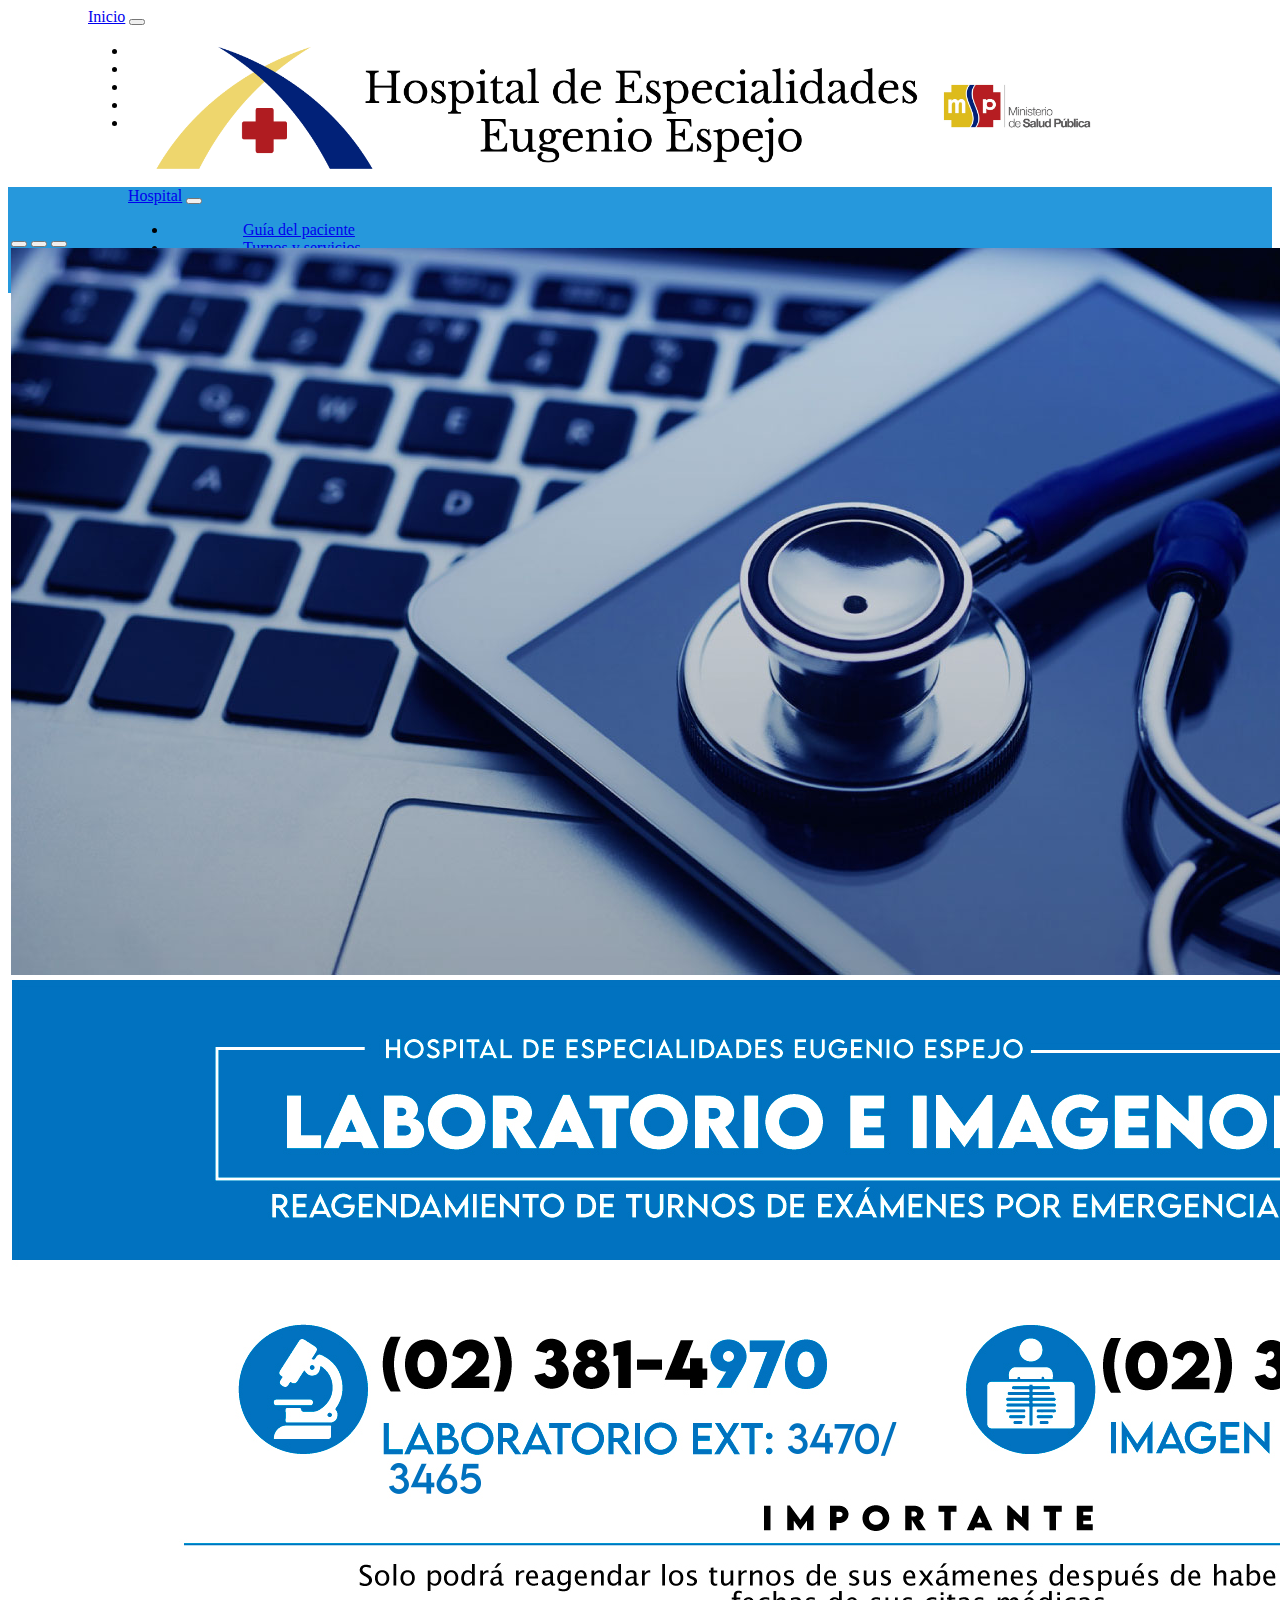
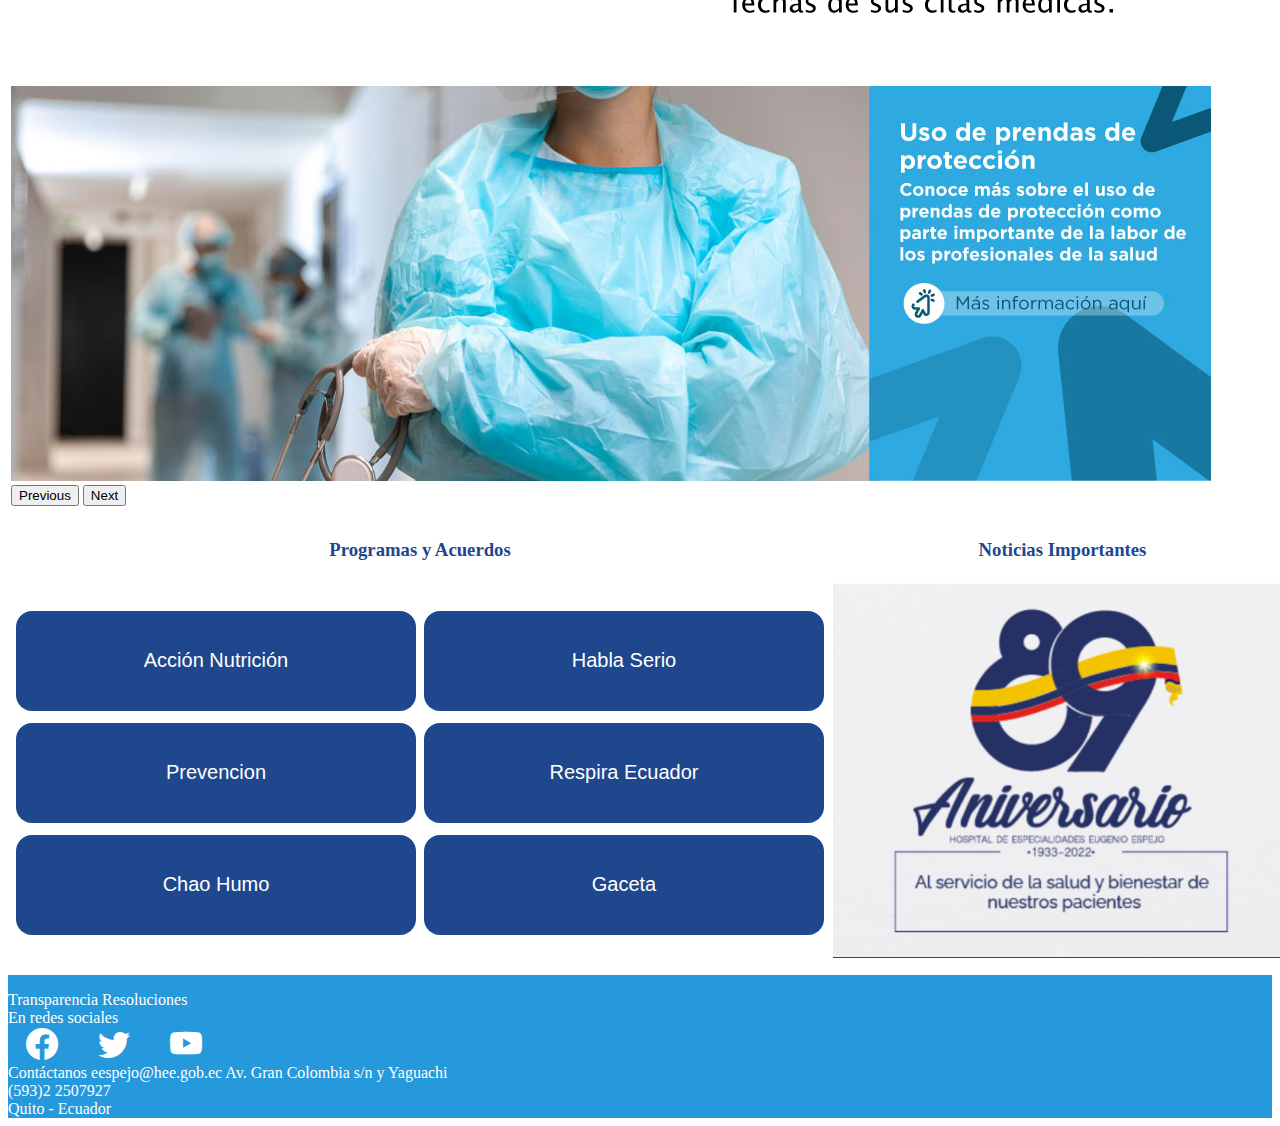
==== commit b2b0211a: "carusel arreglado" ====
--- a/index.html
+++ b/index.html
@@ -7,136 +7,118 @@
     <meta name="viewport" content="width=device-width, initial-scale=1.0">
     <title>Inicio</title>
     <link href="https://cdn.jsdelivr.net/npm/bootstrap@5.3.0-alpha1/dist/css/bootstrap.min.css" rel="stylesheet" integrity="sha384-GLhlTQ8iRABdZLl6O3oVMWSktQOp6b7In1Zl3/Jr59b6EGGoI1aFkw7cmDA6j6gD" crossorigin="anonymous">
-    <link rel="stylesheet" href=
-            "https://cdn.jsdelivr.net/npm/bootstrap-icons@1.5.0/font/bootstrap-icons.css" />
+    <link rel="stylesheet" href="https://cdn.jsdelivr.net/npm/bootstrap-icons@1.5.0/font/bootstrap-icons.css" />
     <link rel="stylesheet" href="estilos/stylec.css">
 </head>
 
 <body>
-<!---Menus-->
-
-<!--NavBar1-->
-
-<nav class="navbar navbar-expand-lg navbar-dark bg-secondary" style="height: 25px;">
-    <div class="container-fluid" style="margin-left: 40px; padding-left: 40px;">
-        <a class="navbar-brand" href="#">Inicio</a>
-        <button class="navbar-toggler" type="button" data-bs-toggle="collapse" data-bs-target="#navbarNav" aria-controls="navbarNav" aria-expanded="false" aria-label="Toggle navigation">
-            <span class="navbar-toggler-icon"></span>
-        </button>
-        <div class="collapse navbar-collapse" id="navbarNav">
-            <ul class="navbar-nav" >
-                <li class="nav-item" >
-                    <a class="nav-link" href="#">Intranet</a>
-                </li>
-                <li class="nav-item" >
-                    <a class="nav-link" href="#">Webmail</a>
-                </li>
-                <li class="nav-item" >
-                    <a class="nav-link " href="#">Quipux</a>
-                </li>
-                <li class="nav-item" >
-                    <a class="nav-link " href="#">Directorio</a>
-                </li>
-                <li class="nav-item" >
-                    <a class="nav-link " href="#">Docencia</a>
-                </li>
-            </ul>
+    <!---Menus-->
+
+    <!--NavBar1-->
+
+    <nav class="navbar navbar-expand-lg navbar-dark bg-secondary" style="height: 25px;">
+        <div class="container-fluid" style="margin-left: 40px; padding-left: 40px;">
+            <a class="navbar-brand" href="#">Inicio</a>
+            <button class="navbar-toggler" type="button" data-bs-toggle="collapse" data-bs-target="#navbarNav" aria-controls="navbarNav" aria-expanded="false" aria-label="Toggle navigation">
+        <span class="navbar-toggler-icon"></span>
+      </button>
+            <div class="collapse navbar-collapse" id="navbarNav">
+                <ul class="navbar-nav">
+                    <li class="nav-item">
+                        <a class="nav-link" href="#">Intranet</a>
+                    </li>
+                    <li class="nav-item">
+                        <a class="nav-link" href="#">Webmail</a>
+                    </li>
+                    <li class="nav-item">
+                        <a class="nav-link " href="#">Quipux</a>
+                    </li>
+                    <li class="nav-item">
+                        <a class="nav-link " href="#">Directorio</a>
+                    </li>
+                    <li class="nav-item">
+                        <a class="nav-link " href="#">Docencia</a>
+                    </li>
+                </ul>
+            </div>
         </div>
+    </nav>
+    <!-- Banner -->
+    <div style="text-align: center; background: #FFF">
+        <a href="index.html">
+            <img src="recursos/banner.png" style="height: 150px;" alt="Logo hospital de especialidades Eugenio Espejo">
+        </a>
     </div>
-</nav>
-<!-- Banner -->
-<div style="text-align: center; background: #FFF">
-    <img src="recursos/banner.png" style="height: 150px;" alt="Imagen hospital de especialidades Eugenio Espejo">
-</div>
-
-<!--NavBar2-->
-
-<nav class="navbar navbar-expand-lg bg-transparent navbar-dark" style="height: 40px;">
-    <div class="container-fluid" style="padding-left: 120px; background: #2698DC;">
-        <a class="navbar-brand" href="#">Hospital</a>
-        <button class="navbar-toggler" type="button" data-bs-toggle="collapse" data-bs-target="#navbarNav" aria-controls="navbarNav" aria-expanded="false" aria-label="Toggle navigation">
-            <span class="navbar-toggler-icon"></span>
-        </button>
-        <div class="collapse navbar-collapse" id="navbarNav">
-            <ul class="navbar-nav">
-                <li class="nav-item">
-                    <a class="nav-link" href="#">Guía del paciente</a>
-                </li>
-                <li class="nav-item">
-                    <a class="nav-link" href="#">Turnos y servicios</a>
-                </li>
-                <li class="nav-item">
-                    <a class="nav-link "  href="#">Cartera</a>
-                </li>
-                <li class="nav-item">
-                    <a class="nav-link "  href="#">Red Pública</a>
-                </li>
-            </ul>
+
+    <!--NavBar2-->
+
+    <nav class="navbar navbar-expand-lg bg-transparent navbar-dark" style="height: 40px;">
+        <div class="container-fluid" style="padding-left: 120px; background: #2698DC;">
+            <a class="navbar-brand" href="#">Hospital</a>
+            <button class="navbar-toggler" type="button" data-bs-toggle="collapse" data-bs-target="#navbarNav" aria-controls="navbarNav" aria-expanded="false" aria-label="Toggle navigation">
+        <span class="navbar-toggler-icon"></span>
+      </button>
+            <div class="collapse navbar-collapse" id="navbarNav">
+                <ul class="navbar-nav">
+                    <li class="nav-item">
+                        <a class="nav-link" href="#">Guía del paciente</a>
+                    </li>
+                    <li class="nav-item">
+                        <a class="nav-link" href="#">Turnos y servicios</a>
+                    </li>
+                    <li class="nav-item">
+                        <a class="nav-link " href="#">Cartera</a>
+                    </li>
+                    <li class="nav-item">
+                        <a class="nav-link " href="#">Red Pública</a>
+                    </li>
+                </ul>
+            </div>
         </div>
-    </div>
-</nav>
+    </nav>
 
     <!--Division 1-->
 
-    <table style="width:100%;"  style="border: none;" style="text-align: center;">
+    <table style="width:100%;" style="border: none;" style="text-align: center;" >
         <tr>
             <td>
                 <!--Carusel-->
-                <div id="carouselExampleDark " class="carousel carousel-dark slide ">
-                    <div class="carousel-indicators ">
-                        <button type="button " data-bs-target="#carouselExampleDark " data-bs-slide-to="0 " class="active bg-light " aria-current="true " aria-label="Slide 1 "></button>
-                        <button type="button " data-bs-target="#carouselExampleDark " data-bs-slide-to="1 " class="bg-light " aria-label="Slide 2 "></button>
-                        <button type="button " data-bs-target="#carouselExampleDark " class="bg-light " data-bs-slide-to="2 " aria-label="Slide 3 "></button>
+                <div id="carouselExampleCaptions" class="carousel slide" data-bs-ride="carousel">
+                    <div class="carousel-indicators">
+                      <button type="button" tabindex="0" data-bs-target="#carouselExampleCaptions" data-bs-slide-to="0" class="active" aria-current="true" aria-label="Slide 1"></button>
+                      <button type="button" tabindex="0" data-bs-target="#carouselExampleCaptions" data-bs-slide-to="1" aria-label="Slide 2"></button>
+                      <button type="button" tabindex="0" data-bs-target="#carouselExampleCaptions" data-bs-slide-to="2" aria-label="Slide 3"></button>
                     </div>
-
-                    <div class="carousel-inner ">
-                        <div class="carousel-item active " data-bs-interval="10000 ">
-                            <img src="recursos/01.jpg " class="d-block w-100 " alt="Conoce a nuestros medicos ">
-                            <div class="carousel-caption d-none d-md-block ">
-                                <h5 class="text-light ">Canales de agendamiento</h5>
-                                <p class="text-light ">Haz clic aquí para conocer nuestros canales de agendamiento.</p>
-                            </div>
-                        </div>
-                        <div class="carousel-item " data-bs-interval="2000 ">
-                            <img src="recursos/02.jpg " class="d-block w-100 " alt="Labortorio e inmunologia ">
-                            <div class="carousel-caption d-none d-md-block ">
-                                <h5 class="text-light ">Laboratorio e imagenología</h5>
-                                <p class="text-light ">Reagendamiento de turnos de examenes por emergencia Sanitaria. (02)3814970</p>
-                            </div>
-                        </div>
-                        <div class="carousel-item ">
-                            <img src="recursos/03.jpg " class="d-block w-100 " alt="USO obligatorio de prendas de proteccion ">
-                            <div class="carousel-caption d-none d-md-block ">
-                                <h5 class="text-light ">Uso de prendas de protección</h5>
-                                <p class="text-light ">Conoce mas del uso de prendas de protección como parte importante del labor de los profesionales de la salud.</p>
-                            </div>
-                        </div>
-                        <div class="carousel-item ">
-                            <img src="recursos/04.jpg " class="d-block w-100 " alt="USO obligatorio de prendas de proteccion ">
-                            <div class="carousel-caption d-none d-md-block ">
-                                <h5 class="text-light ">Coenxión Vital</h5>
-                                <p class="text-light ">Escúchanos en vivo, Radio del hospital de especialidades Eugenio Espejo.</p>
-                            </div>
-                        </div>
-                        <div class="carousel-item ">
-                            <img src="recursos/05.jpg " class="d-block w-100 " alt="USO obligatorio de prendas de proteccion ">
-                            <div class="carousel-caption d-none d-md-block ">
-                                <h5 class="text-light ">Invitación a profesionales médicos</h5>
-                                <p class="text-light ">Invitación a participar como miembros externos del comité editorial de la revista científica "Reflexiones".</p>
-                            </div>
-                        </div>
+                    <div class="carousel-inner">
+                      <div class="carousel-item active " >
+                          <img src="recursos/01.jpg " class="d-block w-100 " alt="Conoce a nuestros medicos ">
+                      </div>
+                      <div class="carousel-item " >
+                          <img src="recursos/02.jpg " class="d-block w-100 " alt="Labortorio e inmunologia ">
+                      </div>
+                      <div class="carousel-item "  >
+                          <img src="recursos/03.jpg " class="d-block w-100 " alt="USO obligatorio de prendas de proteccion ">
+                      </div>
                     </div>
-                </div>
+                    <button class="carousel-control-prev" type="button" data-bs-target="#carouselExampleCaptions" data-bs-slide="prev">
+                      <span class="carousel-control-prev-icon" aria-hidden="true"></span>
+                      <span class="visually-hidden">Previous</span>
+                    </button>
+                    <button class="carousel-control-next" type="button" data-bs-target="#carouselExampleCaptions" data-bs-slide="next">
+                      <span class="carousel-control-next-icon" aria-hidden="true"></span>
+                      <span class="visually-hidden">Next</span>
+                    </button>
+                  </div>
             </td>
             <td>
-                <img src="recursos/boton-agendamiento.png " alt="Agenda un nuevo turno médico" href="turnos.html" height="100px">
+                <img src="recursos/boton-agendamiento.png " alt="Agenda un nuevo turno médico" href="turnos.html" height="100px" tabindex="0">
                 <br>
                 <br>
                 <br>
-                <div style="text-align: center;">
+                <div style="text-align: center;" tabindex="0">
                     <h3 style="color: #1f478d;" style="text-align: center;">Horarios de Atencion</h3>
                 </div>
-                <div style="text-align: center; width: 100%;">
+                <div style="text-align: center; width: 100%;" tabindex="0">
                     <p style="color:#2698DC ;">Lunes a Domingo <br>Atención 24 horas</p>
                 </div>
 
@@ -150,11 +132,11 @@
     </table>
 
     <!--Division 2-->
-    <table style="width: 100%;">
+    <table style="width: 100%;" tabindex="0">
         <td>
             <tr>
                 <th>
-                    <h3 style=" text-align: center; color: #1f478d; ">Programas y Acuerdos</h3>
+                    <h3 style=" text-align: center; color: #1f478d; " tabindex="0">Programas y Acuerdos</h3>
                 </th>
                 <th>
                     <h3 style="text-align: center; color: #1f478d; ">Noticias Importantes</h3>
@@ -166,28 +148,28 @@
                         <table>
                             <tr>
                                 <td>
-                                    <button class="button" alt="Acción Nutricion.Hacia la Desnutrición cero">Acción Nutrición</button>
-                                </td>
-                                <td>
-                                    <button aria-describedby="noticiaSexualidad" class="button" alt="Habla serio, sexualidad sin misterios">Habla Serio</button>
+                                    <button class="button" alt="Acción Nutricion.Hacia la Desnutrición cero" tabindex="0">Acción Nutrición</button>
+                                </td>
+                                <td>
+                                    <button aria-describedby="noticiaSexualidad" class="button" alt="Habla serio, sexualidad sin misterios" tabindex="0">Habla Serio</button>
                                 </td>
 
                             </tr>
                             <tr>
                                 <td>
-                                    <button class="button" alt="Prevención, la mejor cura">Prevencion</button>
-                                </td>
-                                <td>
-                                    <button class="button" alt="Respira Ecuador, libre de tuberculosis">Respira Ecuador</button>
+                                    <button class="button" alt="Prevención, la mejor cura" tabindex="0">Prevencion</button>
+                                </td>
+                                <td>
+                                    <button class="button" alt="Respira Ecuador, libre de tuberculosis" tabindex="0">Respira Ecuador</button>
                                 </td>
                             </tr>
                             <tr>
 
                                 <td>
-                                    <button class="button" alt="Chao humo, Ecuador libre de Humo">Chao Humo</button>
-                                </td>
-                                <td>
-                                    <button class="button" alt="Epidemiología">Gaceta</button>
+                                    <button class="button" alt="Chao humo, Ecuador libre de Humo" tabindex="0">Chao Humo</button>
+                                </td>
+                                <td>
+                                    <button class="button" alt="Epidemiología" tabindex="0">Gaceta</button>
                                 </td>
                             </tr>
 
@@ -195,18 +177,18 @@
                     </nav>
                 </td>
                 <td>
-                    <img src="recursos/n1.png " alt="Aniversario del Hospital. 89 años al servicio de la salud y bienestar de nuestros pacientes " height="375px">
+                    <img src="recursos/n1.png " alt="Aniversario del Hospital. 89 años al servicio de la salud y bienestar de nuestros pacientes " height="375px" tabindex="0">
                 </td>
             </tr>
         </td>
     </table>
 
     <!---base bottom-->
-    <div class="container-fluid barra_bottom" id="bottom">
+    <div class="container-fluid barra_bottom" id="bottom" tabindex="0">
         <div class="row" style="padding-top: 16px;">
             <div class="col d-grid text-center ">
-                <a >Transparencia</a>
-                <a >Resoluciones</a>
+                <a>Transparencia</a>
+                <a>Resoluciones</a>
             </div>
             <div class="col  text-center">
                 <span class="d-block"><div>En redes sociales</div></span>
@@ -216,7 +198,7 @@
             </div>
             <div class="col  d-grid text-center">
                 <span><a href="contacto.html" class="barra_bottom" alt="Link para la página de contactos">Contáctanos</a></span>
-                <a >eespejo@hee.gob.ec</a>
+                <a>eespejo@hee.gob.ec</a>
                 <a>
                     Av. Gran Colombia s/n y Yaguachi <br>
                     (593)2 2507927<br>
@@ -226,6 +208,7 @@
         </div>
     </div>
     <script src="https://cdn.jsdelivr.net/npm/bootstrap@5.3.0-alpha1/dist/js/bootstrap.bundle.min.js " integrity="sha384-w76AqPfDkMBDXo30jS1Sgez6pr3x5MlQ1ZAGC+nuZB+EYdgRZgiwxhTBTkF7CXvN " crossorigin="anonymous "></script>
+    <script src="../usabilidad_proyecto_2023/scripts/script.js"></script>
 </body>
 
 </html>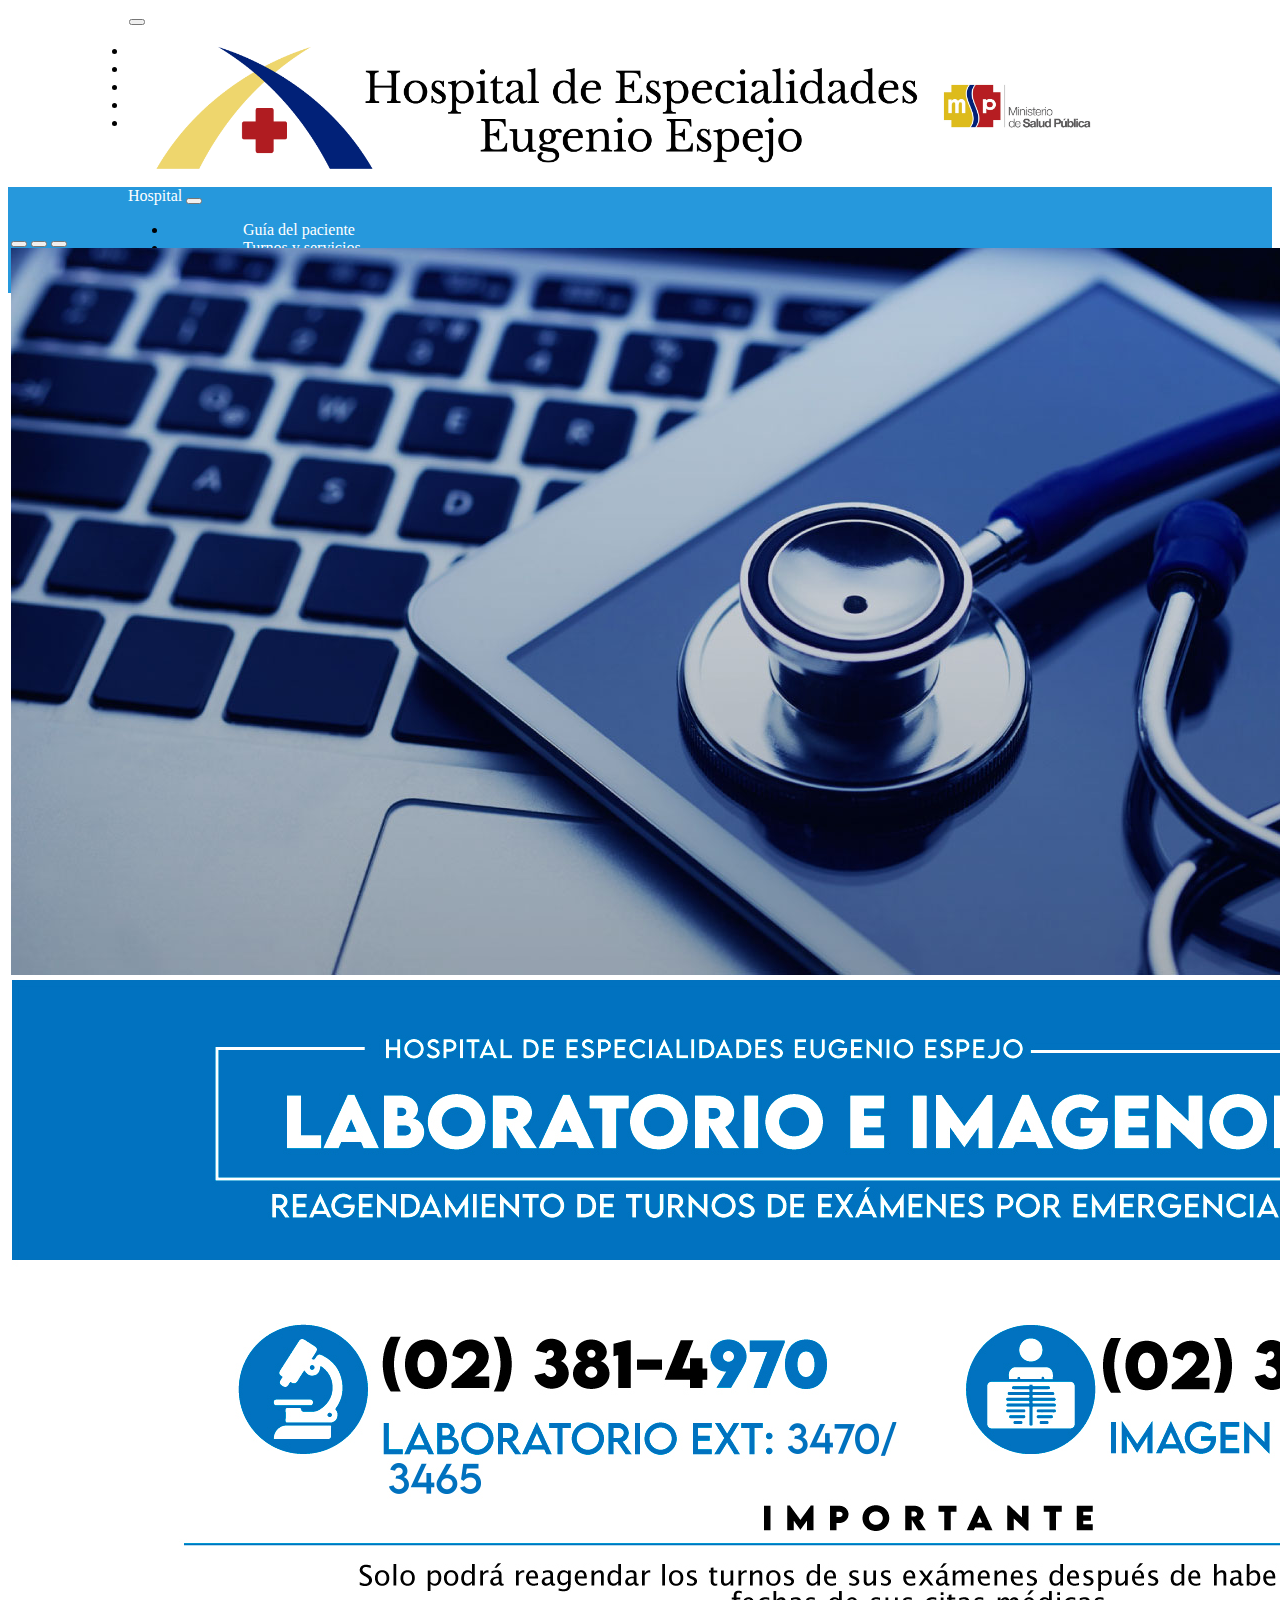
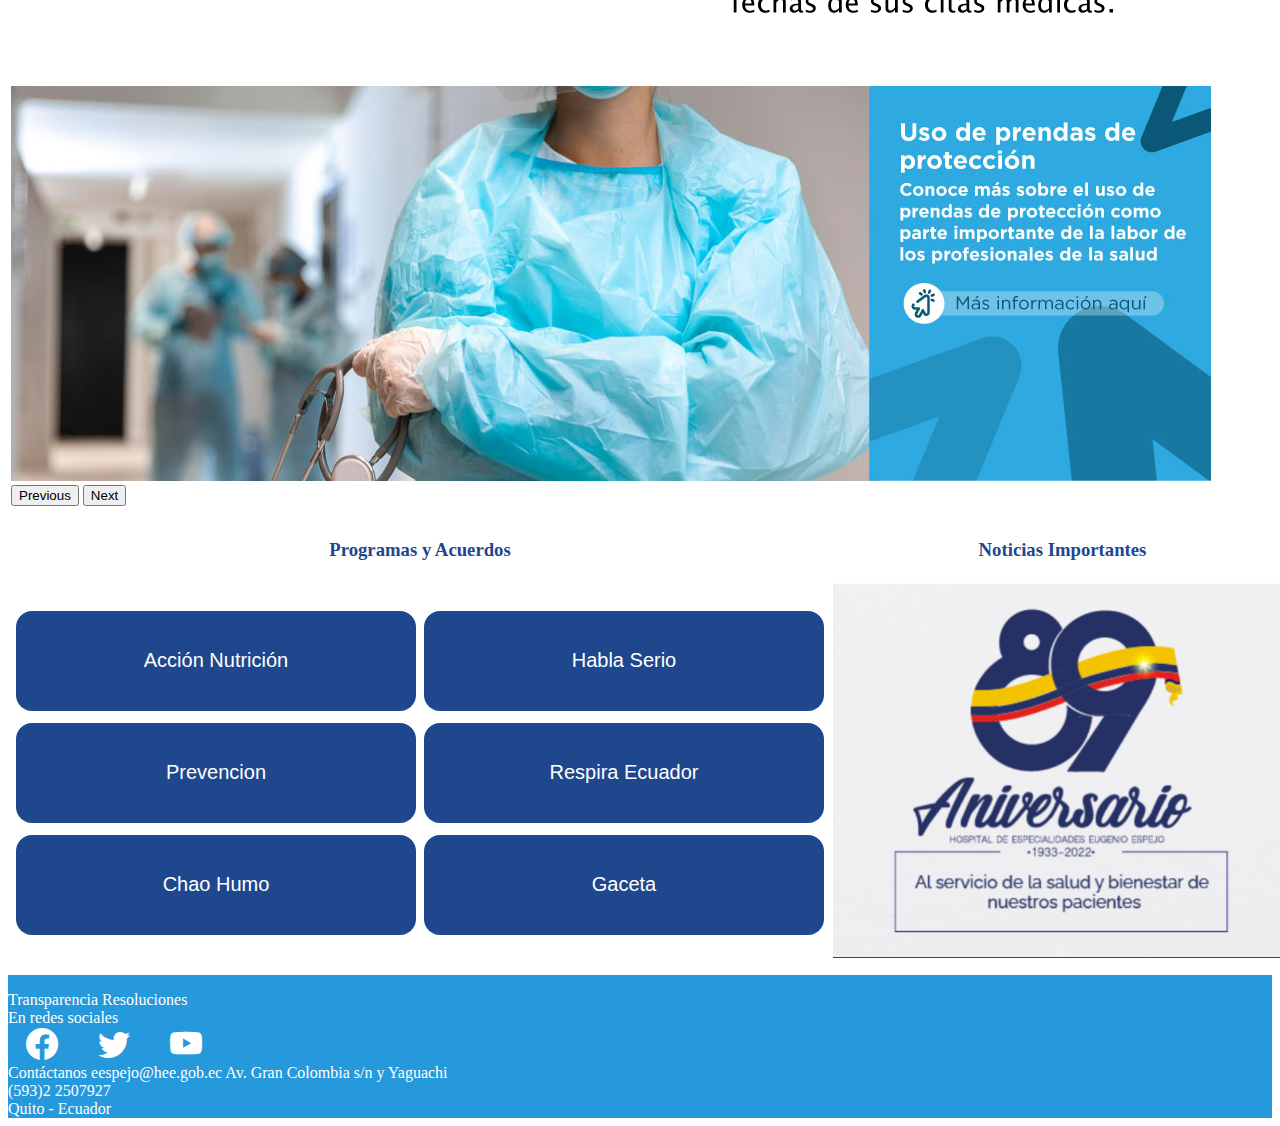
==== commit 7b697c95: "arreglando links" ====
--- a/index.html
+++ b/index.html
@@ -18,7 +18,7 @@
 
     <nav class="navbar navbar-expand-lg navbar-dark bg-secondary" style="height: 25px;">
         <div class="container-fluid" style="margin-left: 40px; padding-left: 40px;">
-            <a class="navbar-brand" href="#">Inicio</a>
+            <a class="navbar-brand" href="https://danm10.github.io/usabilidad_proyecto_2023/">Inicio</a>
             <button class="navbar-toggler" type="button" data-bs-toggle="collapse" data-bs-target="#navbarNav" aria-controls="navbarNav" aria-expanded="false" aria-label="Toggle navigation">
         <span class="navbar-toggler-icon"></span>
       </button>
@@ -64,7 +64,7 @@
                         <a class="nav-link" href="#">Guía del paciente</a>
                     </li>
                     <li class="nav-item">
-                        <a class="nav-link" href="#">Turnos y servicios</a>
+                        <a class="nav-link" href="https://danm10.github.io/usabilidad_proyecto_2023/turnos.html">Turnos y servicios</a>
                     </li>
                     <li class="nav-item">
                         <a class="nav-link " href="#">Cartera</a>
@@ -184,11 +184,11 @@
     </table>
 
     <!---base bottom-->
-    <div class="container-fluid barra_bottom" id="bottom" tabindex="0">
+    <div class="container-fluid barra_bottom " tab-index="0" id="bottom" >
         <div class="row" style="padding-top: 16px;">
             <div class="col d-grid text-center ">
-                <a>Transparencia</a>
-                <a>Resoluciones</a>
+                <a href="#" alt="Enlace a datos de transparencia">Transparencia</a>
+                <a href="#" alt="Enlace a datos de Resoluciones">Resoluciones</a>
             </div>
             <div class="col  text-center">
                 <span class="d-block"><div>En redes sociales</div></span>
@@ -197,8 +197,8 @@
                 <i class="bi bi-youtube icono"></i>
             </div>
             <div class="col  d-grid text-center">
-                <span><a href="contacto.html" class="barra_bottom" alt="Link para la página de contactos">Contáctanos</a></span>
-                <a>eespejo@hee.gob.ec</a>
+                <span><a href="https://danm10.github.io/usabilidad_proyecto_2023/contacto.html" class="barra_bottom" alt="Link para la página de contactos">Contáctanos</a></span>
+                <a >eespejo@hee.gob.ec</a>
                 <a>
                     Av. Gran Colombia s/n y Yaguachi <br>
                     (593)2 2507927<br>
--- a/estilos/stylec.css
+++ b/estilos/stylec.css
@@ -53,12 +53,17 @@
 .button:hover {
     background-color: #2698DC;
 }
-<<<<<<< HEAD
 
 .label.failed {
 	border: red thin solid;
-=======
+}
+
 #navbarNav{
     justify-content: center;
->>>>>>> dev
+}
+
+
+a {
+    text-decoration: none;
+    color: white;
 }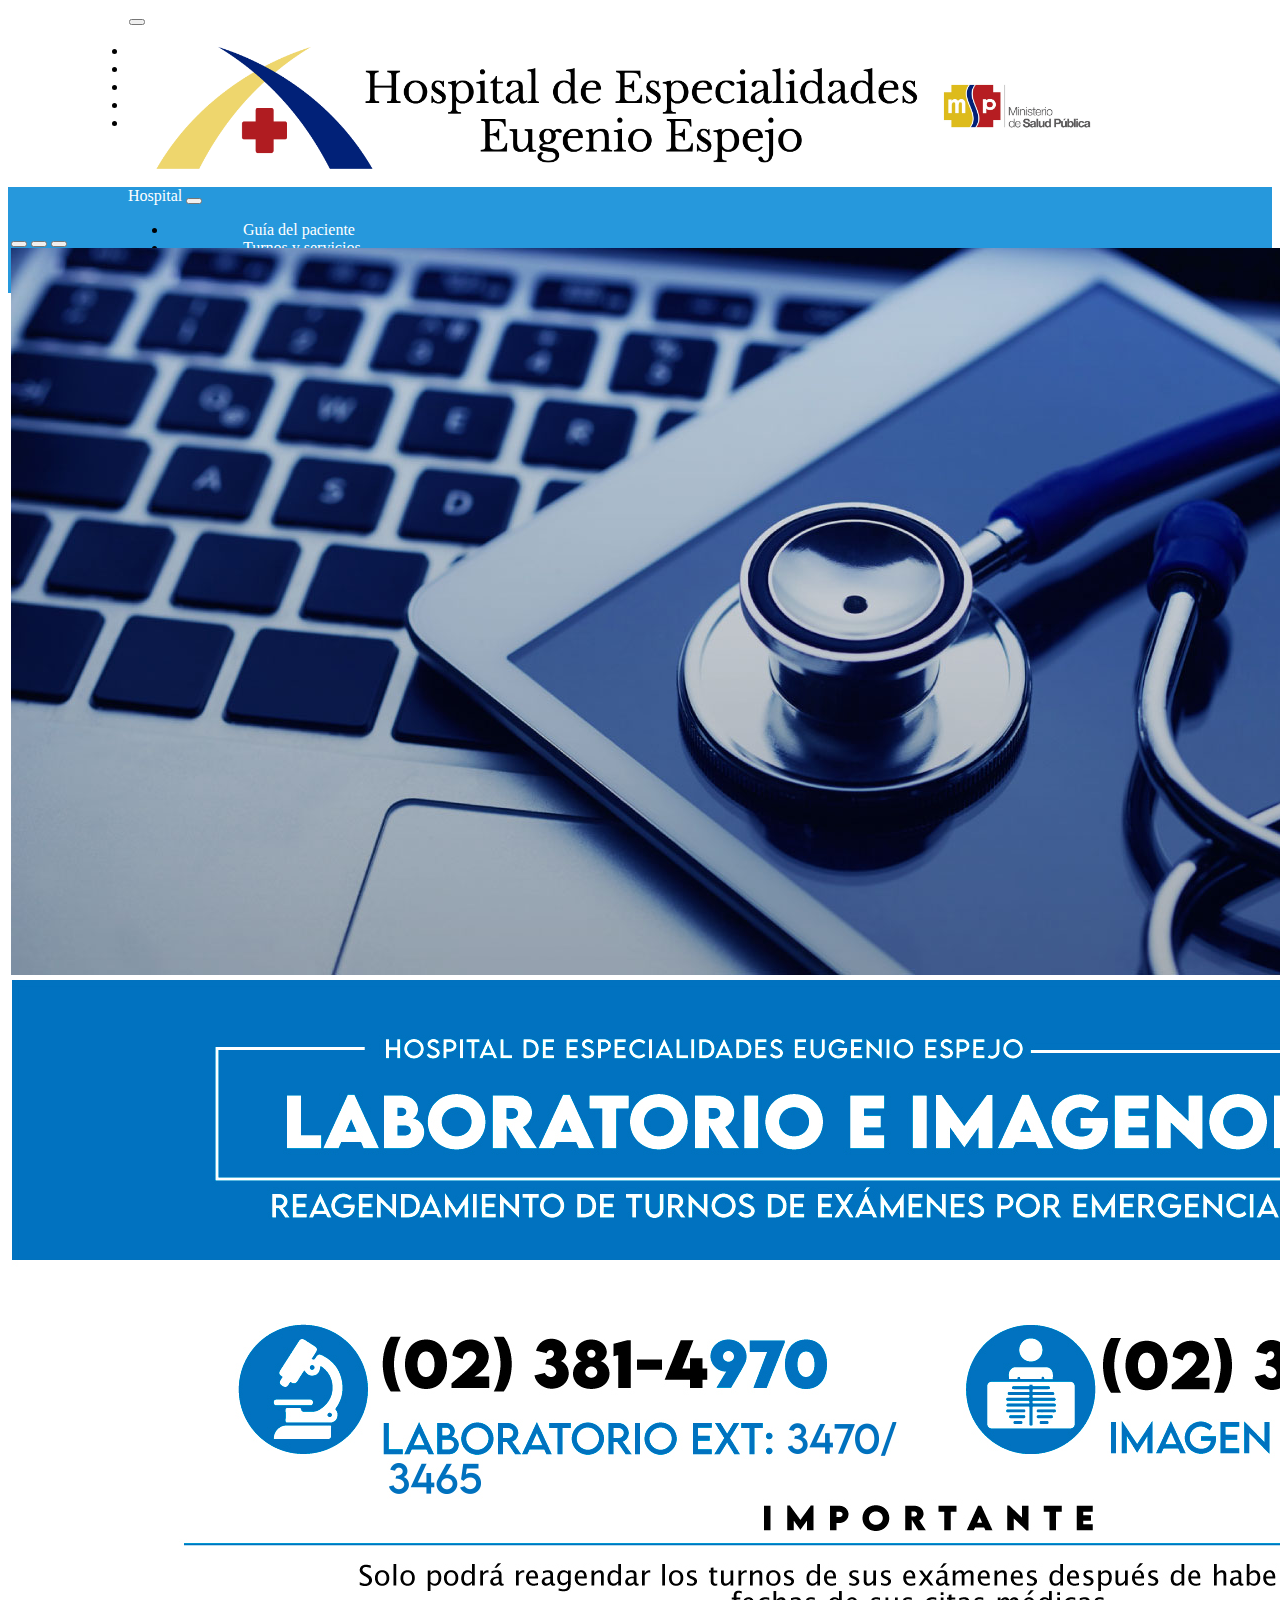
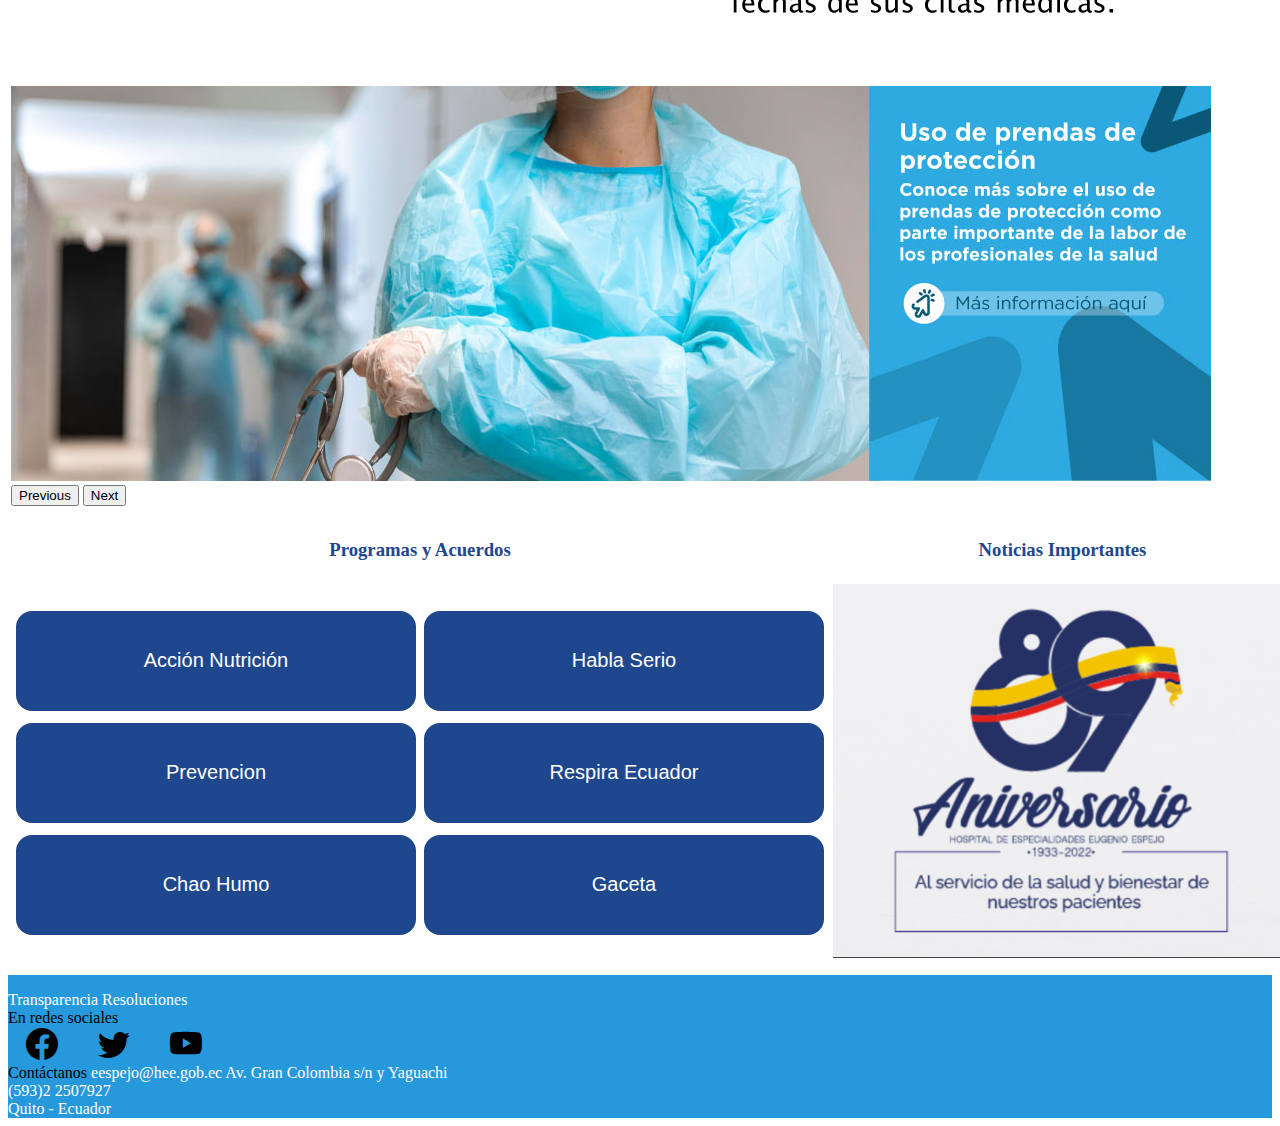
==== commit 6a641986: "Correcciones" ====
--- a/index.html
+++ b/index.html
@@ -52,7 +52,7 @@
 
     <!--NavBar2-->
 
-    <nav class="navbar navbar-expand-lg bg-transparent navbar-dark" style="height: 40px;">
+    <nav class="navbar navbar-expand-lg bg-transparent navbar-light" style="height: 40px;">
         <div class="container-fluid" style="padding-left: 120px; background: #2698DC;">
             <a class="navbar-brand" href="#">Hospital</a>
             <button class="navbar-toggler" type="button" data-bs-toggle="collapse" data-bs-target="#navbarNav" aria-controls="navbarNav" aria-expanded="false" aria-label="Toggle navigation">
@@ -119,7 +119,7 @@
                     <h3 style="color: #1f478d;" style="text-align: center;">Horarios de Atencion</h3>
                 </div>
                 <div style="text-align: center; width: 100%;" tabindex="0">
-                    <p style="color:#2698DC ;">Lunes a Domingo <br>Atención 24 horas</p>
+                    <p style="color:#000000 ;">Lunes a Domingo <br>Atención 24 horas</p>
                 </div>
 
             </td>
--- a/estilos/stylec.css
+++ b/estilos/stylec.css
@@ -1,7 +1,7 @@
 .barra_bottom {
     margin-top: 10px;
     background: #2698DC;
-    color: #FFFFFF;
+    color: #000000;
     text-decoration: none;
 }
 .barra_bottom a:hover{
@@ -9,7 +9,7 @@
 }
 .icono {
     font-size: 2rem;
-    color: #FFF;
+    color: #000;
     margin: 0 18px;
 }
 
